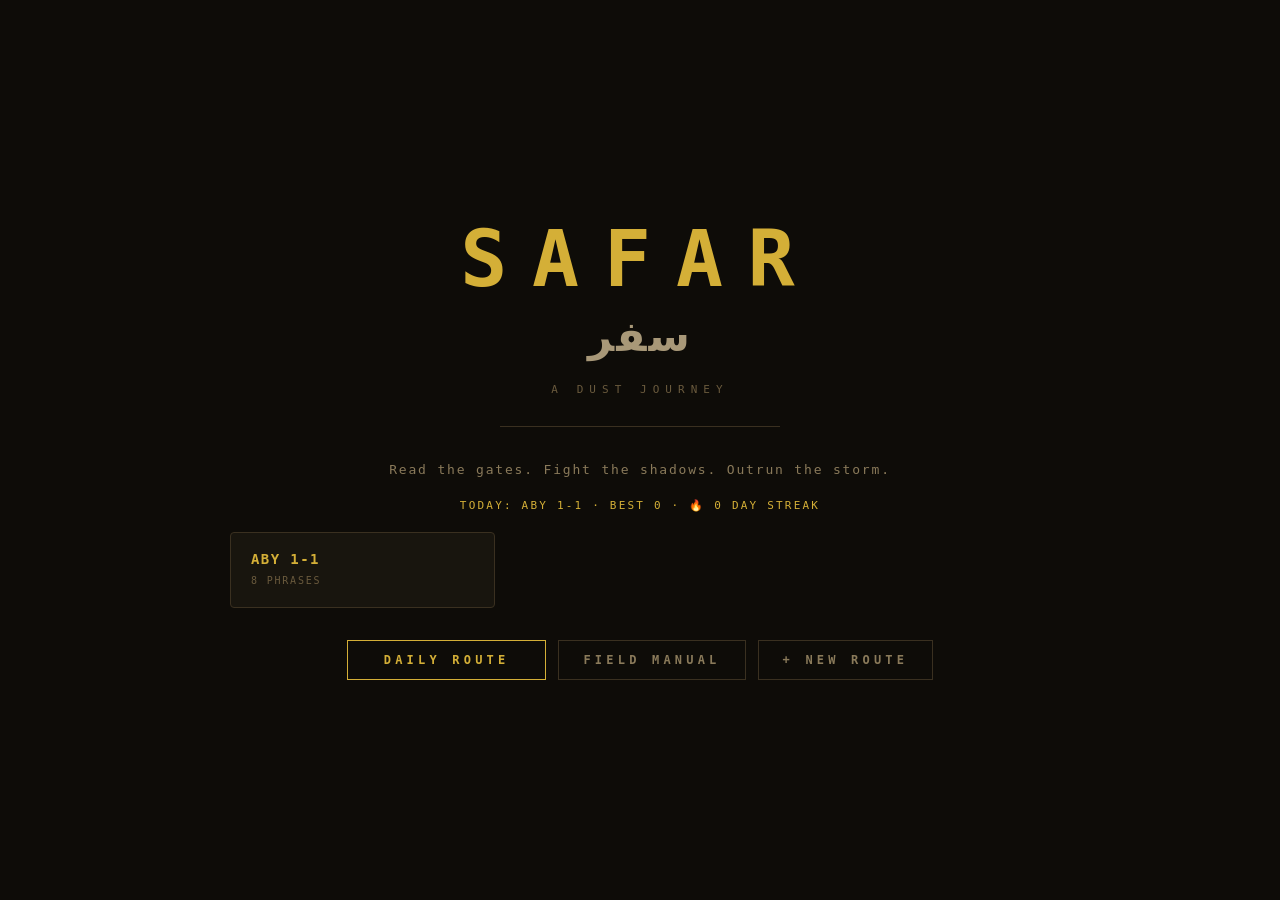
==== demo.html @ 83531daf "Initial commit" ====
<!DOCTYPE html>
<html lang="en">
<head>
<meta charset="UTF-8">
<title>SAFAR · سفر</title>
<style>
  * { margin: 0; padding: 0; box-sizing: border-box; }
  html, body {
    width: 100%; height: 100%;
    background: #0e0c08;
    color: #c9b88a;
    font-family: 'Inter', system-ui, sans-serif;
    overflow: hidden;
    user-select: none;
  }
  #wrap { position: relative; width: 100vw; height: 100vh; overflow: hidden; }
  #game { display: block; width: 100%; height: 100%; }
  .hud { position: absolute; inset: 0; pointer-events: none; z-index: 10; }

  .hud-top {
    position: absolute; top: 0; left: 0; right: 0;
    height: 88px;
    background: linear-gradient(180deg, rgba(14,12,8,0.96) 0%, rgba(14,12,8,0.88) 65%, rgba(14,12,8,0) 100%);
    padding: 14px 28px;
    display: grid;
    grid-template-columns: 1fr 2fr 1fr;
    align-items: center;
  }

  .compass { display: flex; flex-direction: column; gap: 4px; justify-self: start; }
  .compass-label { font-size: 9px; letter-spacing: 0.42em; color: #6a5a3d; text-transform: uppercase; }
  .compass-strip {
    position: relative; width: 200px; height: 20px; overflow: hidden;
    border-top: 1px solid #3a3020; border-bottom: 1px solid #3a3020; background: #0a0906;
  }
  .compass-marks {
    position: absolute; top: 0; left: 50%; height: 100%;
    display: flex; align-items: center; gap: 24px;
    font-size: 10px; letter-spacing: 0.14em; color: #6a5a3d;
    font-family: 'JetBrains Mono', monospace; white-space: nowrap; will-change: transform;
  }
  .compass-marks .m { min-width: 24px; text-align: center; }
  .compass-marks .m.card { color: #a89878; font-weight: 700; }
  .compass-cursor {
    position: absolute; top: -3px; left: 50%; width: 2px; height: calc(100% + 6px);
    background: #d4af37; transform: translateX(-50%);
  }

  .objective { justify-self: center; text-align: center; }
  .objective .label { font-size: 9px; letter-spacing: 0.5em; color: #6a5a3d; text-transform: uppercase; margin-bottom: 4px; }
  .objective .text {
    font-size: 26px; font-weight: 600; color: #e8dfc8;
    letter-spacing: 0.02em; text-shadow: 0 1px 3px rgba(0,0,0,0.7); line-height: 1.2;
  }
  .objective .text.arabic { font-size: 30px; direction: rtl; font-weight: 700; }

  .room-info { justify-self: end; text-align: right; }
  .room-info .label { font-size: 9px; letter-spacing: 0.5em; color: #6a5a3d; text-transform: uppercase; }
  .room-info .val { font-family: 'JetBrains Mono', monospace; font-size: 22px; font-weight: 700; color: #c9b88a; letter-spacing: 0.08em; }
  .room-info .room-name { font-size: 10px; letter-spacing: 0.2em; color: #6a5a3d; margin-top: 2px; text-transform: uppercase; }
  .room-info .score { font-family: 'JetBrains Mono', monospace; font-size: 12px; letter-spacing: 0.2em; color: #d4af37; margin-top: 3px; }

  .boss-bar {
    position: absolute; top: 96px; left: 50%; transform: translateX(-50%);
    width: 60%; max-width: 520px; opacity: 0; transition: opacity 0.4s; text-align: center;
  }
  .boss-bar.show { opacity: 1; }
  .boss-bar-label { font-family: 'JetBrains Mono', monospace; font-size: 10px; letter-spacing: 0.5em; color: #b85c5c; text-transform: uppercase; margin-bottom: 6px; }
  .boss-bar-track { height: 6px; background: #1a0a0a; border: 1px solid #4a1a1a; position: relative; }
  .boss-bar-fill { height: 100%; background: linear-gradient(90deg, #6a1414, #b85c5c); transition: width 0.2s; box-shadow: 0 0 12px rgba(184,92,92,0.4); }

  .hud-bottom {
    position: absolute; bottom: 22px; left: 0; right: 0; padding: 0 28px;
    display: grid; grid-template-columns: 1fr 1fr 1fr; align-items: end;
  }
  .condition { justify-self: start; display: flex; flex-direction: column; gap: 8px; }
  .condition-row { display: flex; align-items: center; gap: 10px; }
  .condition .label { font-size: 9px; letter-spacing: 0.42em; color: #6a5a3d; text-transform: uppercase; }
  .stars { display: flex; gap: 6px; }
  .star { width: 11px; height: 11px; background: #d4af37; transform: rotate(45deg); box-shadow: 0 0 0 1px rgba(0,0,0,0.5); }
  .star.lost { background: transparent; border: 1px solid #3a3020; }

  .stamina-wrap { display: flex; flex-direction: column; gap: 4px; width: 200px; }
  .stamina-label { display: flex; justify-content: space-between; font-size: 9px; letter-spacing: 0.42em; color: #6a5a3d; text-transform: uppercase; }
  .stamina-track { height: 5px; background: #1a160f; border: 1px solid #3a3020; position: relative; }
  .stamina-fill { height: 100%; background: #a89878; transition: width 0.08s linear, background 0.15s; }
  .stamina-fill.low { background: #8a3a3a; }
  .stamina-fill.boost { background: #d4af37; }

  .abilities {
    display: flex; gap: 14px; margin-top: 8px;
    font-family: 'JetBrains Mono', monospace; font-size: 9px; letter-spacing: 0.28em;
    color: #6a5a3d; text-transform: uppercase;
  }
  .ability { display: flex; align-items: center; gap: 6px; }
  .ability .pip { width: 8px; height: 8px; background: #3a3020; transform: rotate(45deg); }
  .ability.ready .pip { background: #d4af37; }
  .ability.ready .label { color: #c9b88a; }
  .ability.shield.ready .pip { background: #7ab8c9; }
  .ability.shield.ready .label { color: #7ab8c9; }

  .status {
    justify-self: end; font-family: 'JetBrains Mono', monospace; font-size: 11px;
    letter-spacing: 0.35em; text-transform: uppercase; color: #6a5a3d; text-align: right; line-height: 1.6;
  }
  .status .sub { font-size: 9px; letter-spacing: 0.28em; color: #4a3f2a; }
  .status.ok { color: #d4af37; }
  .status.warn { color: #b85c5c; }

  .screen {
    position: absolute; inset: 0; z-index: 40;
    display: none; flex-direction: column; align-items: center; justify-content: center;
    gap: 16px; padding: 40px; text-align: center; background: #0e0c08; overflow-y: auto;
  }
  .screen.overlay { background: rgba(14,12,8,0.93); }
  .screen.show { display: flex; }

  .title-main { font-family: 'JetBrains Mono', monospace; font-size: 78px; letter-spacing: 0.32em; color: #d4af37; font-weight: 900; line-height: 1; }
  .title-ar { font-size: 42px; color: #a89878; direction: rtl; font-weight: 700; margin-top: -2px; letter-spacing: 0.05em; }
  .title-sub { font-family: 'JetBrains Mono', monospace; font-size: 11px; letter-spacing: 0.55em; color: #6a5a3d; text-transform: uppercase; margin-top: 6px; }
  .divider { width: 280px; height: 1px; background: #3a3020; margin: 14px 0; }
  .info { font-family: 'JetBrains Mono', monospace; font-size: 13px; color: #8a7a5a; letter-spacing: 0.14em; line-height: 2; max-width: 660px; }
  .info b { color: #c9b88a; font-weight: 700; }
  .daily-line { font-family: 'JetBrains Mono', monospace; font-size: 11px; letter-spacing: 0.2em; color: #d4af37; text-transform: uppercase; }

  .lesson-grid { display: grid; grid-template-columns: repeat(auto-fill, minmax(240px, 1fr)); gap: 12px; max-width: 820px; width: 100%; margin-top: 4px; }
  .lesson-card {
    background: #18150e; border: 1px solid #3a3020; border-radius: 4px; padding: 18px 20px;
    text-align: left; cursor: pointer; transition: border-color 0.15s, background 0.15s;
    font-family: 'JetBrains Mono', monospace;
  }
  .lesson-card:hover { background: #201c12; border-color: #a89878; }
  .lesson-card .name { font-size: 14px; font-weight: 700; color: #d4af37; letter-spacing: 0.1em; margin-bottom: 6px; }
  .lesson-card .meta { font-size: 10px; color: #6a5a3d; letter-spacing: 0.18em; text-transform: uppercase; line-height: 1.6; }

  .btn {
    background: transparent; border: 1px solid #6a5a3d; color: #c9b88a; padding: 12px 36px;
    font-family: 'JetBrains Mono', monospace; font-size: 12px; letter-spacing: 0.35em;
    text-transform: uppercase; cursor: pointer; transition: all 0.15s; font-weight: 700;
  }
  .btn:hover { background: #201c12; border-color: #a89878; color: #e8dfc8; }
  .btn.ghost { border-color: #3a3020; color: #8a7a5a; padding: 10px 24px; }
  .btn.gold { border-color: #d4af37; color: #d4af37; }
  .btn-row { display: flex; gap: 12px; flex-wrap: wrap; justify-content: center; }

  .mode-row { display: flex; gap: 8px; }
  .mode-row button {
    background: transparent; border: 1px solid #3a3020; color: #8a7a5a; padding: 8px 22px;
    font-family: 'JetBrains Mono', monospace; font-size: 11px; letter-spacing: 0.2em;
    text-transform: uppercase; cursor: pointer; transition: all 0.15s;
  }
  .mode-row button.active { border-color: #d4af37; color: #d4af37; background: rgba(212,175,55,0.06); }

  .paste-area { max-width: 640px; width: 100%; display: flex; flex-direction: column; gap: 10px; }
  .paste-area input, .paste-area textarea {
    background: #18150e; border: 1px solid #3a3020; border-radius: 4px; padding: 12px 14px;
    color: #e8dfc8; font-family: 'JetBrains Mono', monospace; font-size: 13px; outline: none; line-height: 1.7;
    user-select: text;
  }
  .paste-area textarea { min-height: 200px; resize: vertical; }
  .paste-area input:focus, .paste-area textarea:focus { border-color: #a89878; }
  .paste-hint { font-family: 'JetBrains Mono', monospace; font-size: 10px; color: #6a5a3d; letter-spacing: 0.12em; text-align: left; }
  .paste-hint code { color: #d4af37; background: rgba(212,175,55,0.06); padding: 1px 5px; border-radius: 2px; }

  .stats-grid { display: grid; grid-template-columns: auto auto; gap: 8px 40px; font-family: 'JetBrains Mono', monospace; font-size: 14px; margin-top: 4px; }
  .stats-grid .k { color: #6a5a3d; text-align: right; letter-spacing: 0.2em; text-transform: uppercase; font-size: 10px; padding-top: 3px; }
  .stats-grid .v { color: #d4af37; font-weight: 700; text-align: left; }

  .end-title { font-family: 'JetBrains Mono', monospace; font-size: 52px; letter-spacing: 0.28em; color: #d4af37; font-weight: 900; }
  .end-title.warn { color: #8a3a3a; }

  .manual-wrap { max-width: 900px; width: 100%; display: grid; grid-template-columns: 1fr 1fr; gap: 28px; text-align: left; margin-top: 4px; }
  @media (max-width: 720px) { .manual-wrap { grid-template-columns: 1fr; } }
  .manual-col h3 {
    font-family: 'JetBrains Mono', monospace; font-size: 11px; letter-spacing: 0.4em; color: #d4af37;
    text-transform: uppercase; margin-bottom: 12px; padding-bottom: 6px; border-bottom: 1px solid #3a3020;
  }
  .manual-item {
    display: grid; grid-template-columns: 100px 1fr; gap: 14px; padding: 8px 0;
    font-family: 'JetBrains Mono', monospace; font-size: 12px; line-height: 1.7;
    color: #8a7a5a; letter-spacing: 0.08em; align-items: baseline;
  }
  .manual-item .key { color: #d4af37; font-weight: 700; letter-spacing: 0.15em; font-size: 11px; text-align: right; }
  .manual-item .desc b { color: #c9b88a; }

  .demo-wrap { background: #06060a; border: 1px solid #3a3020; border-radius: 4px; padding: 10px; display: flex; flex-direction: column; gap: 8px; }
  .demo-label { font-family: 'JetBrains Mono', monospace; font-size: 10px; letter-spacing: 0.35em; color: #6a5a3d; text-transform: uppercase; }
  #demoCanvas { width: 100%; height: 240px; display: block; background: #0a0806; border-radius: 2px; }
  .manual-sections { display: flex; flex-direction: column; gap: 20px; }
</style>
</head>
<body>
<div id="wrap">
  <canvas id="game"></canvas>

  <div class="hud">
    <div class="hud-top">
      <div class="compass">
        <div class="compass-label">Heading</div>
        <div class="compass-strip">
          <div class="compass-marks" id="compassMarks"></div>
          <div class="compass-cursor"></div>
        </div>
      </div>
      <div class="objective">
        <div class="label" id="objLabel">Objective</div>
        <div class="text" id="objText">—</div>
      </div>
      <div class="room-info">
        <div class="label">Room</div>
        <div class="val" id="roomVal">1 / 5</div>
        <div class="room-name" id="roomNameEl">—</div>
        <div class="score" id="scoreEl">SCORE 0</div>
      </div>
    </div>

    <div class="boss-bar" id="bossBar">
      <div class="boss-bar-label" id="bossLabel">Boss</div>
      <div class="boss-bar-track"><div class="boss-bar-fill" id="bossFill" style="width:100%"></div></div>
    </div>

    <div class="hud-bottom">
      <div class="condition">
        <div class="condition-row">
          <div class="label">Condition</div>
          <div class="stars" id="stars"></div>
        </div>
        <div class="stamina-wrap">
          <div class="stamina-label"><span>Stamina</span><span id="dashReady">DASH ⬤</span></div>
          <div class="stamina-track"><div class="stamina-fill" id="staminaFill"></div></div>
        </div>
        <div class="abilities">
          <div class="ability" id="staffAbility"><div class="pip"></div><div class="label">J · Staff</div></div>
          <div class="ability" id="burstAbility"><div class="pip"></div><div class="label">K · Burst</div></div>
          <div class="ability shield" id="shieldAbility"><div class="pip"></div><div class="label">Shield</div></div>
        </div>
      </div>
      <div></div>
      <div class="status" id="statusEl">
        Awaiting orders
        <div class="sub">WASD · SHIFT sprint · SPACE dash · J staff · K burst</div>
      </div>
    </div>
  </div>

  <!-- HOME -->
  <div class="screen show" id="homeScreen">
    <div class="title-main">SAFAR</div>
    <div class="title-ar">سفر</div>
    <div class="title-sub">A Dust Journey</div>
    <div class="divider"></div>
    <div class="info">Read the gates. Fight the shadows. Outrun the storm.</div>
    <div class="daily-line" id="dailyLine"></div>
    <div class="lesson-grid" id="lessonGrid"></div>
    <div class="btn-row" style="margin-top:16px;">
      <button class="btn gold" id="dailyBtn">Daily Route</button>
      <button class="btn ghost" id="openManualBtn">Field Manual</button>
      <button class="btn ghost" id="openPasteBtn">+ New Route</button>
    </div>
  </div>

  <!-- MANUAL -->
  <div class="screen" id="manualScreen">
    <div class="title-main" style="font-size:44px;">FIELD MANUAL</div>
    <div class="title-sub">Read this before you deploy</div>
    <div class="divider"></div>
    <div class="manual-wrap">
      <div class="manual-sections">
        <div class="manual-col">
          <h3>Movement</h3>
          <div class="manual-item"><span class="key">WASD / ↑←↓→</span><span class="desc">Walk in any direction.</span></div>
          <div class="manual-item"><span class="key">SHIFT</span><span class="desc">Hold to <b>sprint</b>. Drains stamina.</span></div>
          <div class="manual-item"><span class="key">SPACE</span><span class="desc">Tap to <b>dash</b>. Costs 34 stamina.</span></div>
        </div>
        <div class="manual-col">
          <h3>Combat</h3>
          <div class="manual-item"><span class="key">J / LMB</span><span class="desc"><b>Staff swing</b> — short arc in front.</span></div>
          <div class="manual-item"><span class="key">K / RMB</span><span class="desc"><b>Light burst</b> — radial wave. Costs 40 stamina.</span></div>
        </div>
        <div class="manual-col">
          <h3>The Room</h3>
          <div class="manual-item"><span class="key">GATES</span><span class="desc">Doors on the right. Step into the one matching the target.</span></div>
          <div class="manual-item"><span class="key">ORBS</span><span class="desc"><b>Drifters</b> chase. <b>Chargers</b> lunge. <b>Splitters</b> divide.</span></div>
          <div class="manual-item"><span class="key">WORD ORBS</span><span class="desc">Some orbs carry a word. Slay a <b>decoy</b> for bonus points. Slay the <b>true</b> one for a shield.</span></div>
          <div class="manual-item"><span class="key">COMBO</span><span class="desc">Chain correct gates for a multiplier. Mistakes and hits break it.</span></div>
          <div class="manual-item"><span class="key">BOONS</span><span class="desc">Pick an upgrade after every room.</span></div>
          <div class="manual-item"><span class="key">BOSS</span><span class="desc">Room 5. Armoured, throws bolts, lunges. Then press on, if you dare.</span></div>
          <div class="manual-item"><span class="key">STORM</span><span class="desc">Creeps from the left. Catch it, run over.</span></div>
        </div>
      </div>
      <div class="demo-wrap">
        <div class="demo-label">▶ Live Demo</div>
        <canvas id="demoCanvas" width="800" height="480"></canvas>
      </div>
    </div>
    <div class="btn-row" style="margin-top:16px;">
      <button class="btn" id="closeManualBtn">Got it</button>
    </div>
  </div>

  <!-- PASTE -->
  <div class="screen" id="pasteScreen">
    <div class="title-main" style="font-size:36px;">NEW ROUTE</div>
    <div class="title-sub">Paste lesson phrases</div>
    <div class="divider"></div>
    <div class="paste-area">
      <input id="lessonNameInput" placeholder="Route name (e.g. ABY 1-1)" />
      <textarea id="lessonPasteArea" placeholder="arabic | english
كَيْفَ حَالُكَ | How are you
أَنَا بِخَيْرٍ | I am fine
مَا اسْمُكَ | What is your name?"></textarea>
          <div class="paste-hint">Format: <code>arabic | english | audio (optional)</code> — one per line. Minimum 5 lines.</div>
      <div class="btn-row">
        <button class="btn ghost" id="cancelPasteBtn">Back</button>
        <button class="btn" id="savePasteBtn">Save Route</button>
      </div>
    </div>
  </div>

  <!-- BRIEFING -->
  <div class="screen" id="briefScreen">
    <div class="title-main" style="font-size:48px;" id="briefTitle">ABY 1-1</div>
    <div class="title-sub" id="briefSub">—</div>
    <div class="divider"></div>
    <div class="mode-row" id="modeRow">
      <button data-mode="en-ar" class="active">English → Arabic</button>
      <button data-mode="ar-en">Arabic → English</button>
    </div>
    <div class="mode-row" id="voiceRow">
      <button data-voice="1" class="active">Voice On</button>
      <button data-voice="0">Voice Off</button>
    </div>
    <div class="info" style="margin-top:12px;" id="briefInfo">
      5 rooms. Read fast, fight hard. The boss waits in the dark.
    </div>
    <div class="btn-row">
      <button class="btn ghost" id="backHomeBtn">Back</button>
      <button class="btn" id="startBtn">Deploy</button>
    </div>
  </div>

  <!-- UPGRADE -->
  <div class="screen overlay" id="upgradeScreen">
    <div class="title-main" style="font-size:36px;">CHOOSE A BOON</div>
    <div class="title-sub">The road rewards the swift</div>
    <div class="divider"></div>
    <div class="lesson-grid" id="upgradeGrid"></div>
  </div>

  <!-- CHOICE AFTER BOSS -->
  <div class="screen overlay" id="chooseScreen">
    <div class="title-main" style="font-size:36px;">THE THRONE HAS FALLEN</div>
    <div class="title-sub">Ascend now, or press deeper into the dust</div>
    <div class="divider"></div>
    <div class="info">Endless mode: faster storms, more shadows, a harder throne every 5 rooms. Your score keeps climbing.</div>
    <div class="btn-row">
      <button class="btn ghost" id="claimBtn">Claim Victory</button>
      <button class="btn gold" id="pressOnBtn">Press On · Endless</button>
    </div>
  </div>

  <!-- END -->
  <div class="screen" id="endScreen">
    <div class="end-title" id="endTitle">JOURNEY ENDED</div>
    <div class="title-sub" id="endSub">—</div>
    <div class="divider"></div>
    <div class="stats-grid">
      <div class="k">Score</div><div class="v" id="endScore">0</div>
      <div class="k">Best combo</div><div class="v" id="endCombo">x1</div>
      <div class="k">Correct</div><div class="v" id="endCorrect">0</div>
      <div class="k">Wrong</div><div class="v" id="endWrong">0</div>
      <div class="k">Orbs slain</div><div class="v" id="endKills">0</div>
      <div class="k">Boss</div><div class="v" id="endBoss">—</div>
      <div class="k">Time</div><div class="v" id="endTime">0:00</div>
      <div class="k">Rooms</div><div class="v" id="endRooms">0/5</div>
    </div>
    <div class="btn-row" style="margin-top:16px;">
      <button class="btn ghost" id="endBackBtn">Routes</button>
      <button class="btn" id="againBtn">Again</button>
    </div>
  </div>
</div>

<script>
// ============================================================
//  STORAGE
// ============================================================
const LIB_KEY = 'safar_routes_v3';
const STAT_KEY = 'safar_stats_v3';
const MISS_KEY = 'safar_misses_v1';
const DAILY_KEY = 'safar_daily_v1';

function loadRoutes() {
  try {
    const raw = localStorage.getItem(LIB_KEY);
    if (!raw) return defaults();
    return JSON.parse(raw);
  } catch (_) { return defaults(); }
}
function saveRoutes(r) { localStorage.setItem(LIB_KEY, JSON.stringify(r)); }
function loadStats() { try { return JSON.parse(localStorage.getItem(STAT_KEY) || '{}'); } catch (_) { return {}; } }
function saveStats(s) { localStorage.setItem(STAT_KEY, JSON.stringify(s)); }
function loadMisses() { try { return JSON.parse(localStorage.getItem(MISS_KEY) || '{}'); } catch (_) { return {}; } }
function saveMisses() { try { localStorage.setItem(MISS_KEY, JSON.stringify(G.misses)); } catch (_) {} }
function loadDaily() { try { return JSON.parse(localStorage.getItem(DAILY_KEY) || '{}'); } catch (_) { return {}; } }
function saveDaily(d) { try { localStorage.setItem(DAILY_KEY, JSON.stringify(d)); } catch (_) {} }

function defaults() {
  return {
    "ABY 1-1": [
      { ar: "السَّلَامُ عَلَيْكُمْ", en: "Peace be upon you" },
      { ar: "كَيْفَ حَالُكَ", en: "How are you?" },
      { ar: "أَنَا بِخَيْرٍ", en: "I am fine" },
      { ar: "مَا اسْمُكَ", en: "What is your name?" },
      { ar: "اِسْمِي مُحَمَّد", en: "My name is Muhammad" },
      { ar: "مِنْ أَيْنَ أَنْتَ", en: "Where are you from?" },
      { ar: "أَنَا مِنْ مِصْر", en: "I am from Egypt" },
      { ar: "هَذَا كِتَاب", en: "This is a book" },
    ]
  };
}

// local-date day number (for daily route + streaks)
function dayNum() {
  const d = new Date();
  return Math.floor((d.getTime() - d.getTimezoneOffset() * 60000) / 86400000);
}
function mulberry32(a) {
  return function () {
    a |= 0; a = a + 0x6D2B79F5 | 0;
    let t = Math.imul(a ^ a >>> 15, 1 | a);
    t = t + Math.imul(t ^ t >>> 7, 61 | t) ^ t;
    return ((t ^ t >>> 14) >>> 0) / 4294967296;
  };
}
function shuffle(arr, rng) {
  const a = arr.slice();
  for (let i = a.length - 1; i > 0; i--) {
    const j = Math.floor(rng() * (i + 1));
    [a[i], a[j]] = [a[j], a[i]];
  }
  return a;
}

// ============================================================
//  SETUP
// ============================================================
const canvas = document.getElementById('game');
const ctx = canvas.getContext('2d');
let DPR = Math.min(window.devicePixelRatio || 1, 2);
function resize() {
  const w = window.innerWidth, h = window.innerHeight;
  canvas.width = w * DPR; canvas.height = h * DPR;
  canvas.style.width = w + 'px'; canvas.style.height = h + 'px';
  ctx.setTransform(DPR, 0, 0, DPR, 0, 0);
}
window.addEventListener('resize', resize); resize();

const $ = id => document.getElementById(id);
const compassMarks = $('compassMarks');
const objLabel = $('objLabel');
const objText = $('objText');
const roomVal = $('roomVal');
const roomNameEl = $('roomNameEl');
const scoreEl = $('scoreEl');
const starsEl = $('stars');
const statusEl = $('statusEl');
const staminaFill = $('staminaFill');
const dashReady = $('dashReady');
const bossBar = $('bossBar');
const bossFill = $('bossFill');
const bossLabel = $('bossLabel');
const staffAbility = $('staffAbility');
const burstAbility = $('burstAbility');
const shieldAbility = $('shieldAbility');

const homeScreen = $('homeScreen');
const manualScreen = $('manualScreen');
const pasteScreen = $('pasteScreen');
const briefScreen = $('briefScreen');
const endScreen = $('endScreen');
const upgradeScreen = $('upgradeScreen');
const chooseScreen = $('chooseScreen');
const lessonGrid = $('lessonGrid');
const briefTitle = $('briefTitle');
const briefSub = $('briefSub');
const modeRow = $('modeRow');
const voiceRow = $('voiceRow');

// ============================================================
//  PALETTE
// ============================================================
const COL = {
  void: '#0e0c08', floor: '#18150e', floorDark: '#12100a',
  sand: '#1f1a10', rock: '#2a2418', rockHi: '#3d3524',
  border: '#3a3020', borderBr: '#6a5a3d',
  khaki: '#8a7a5a', khakiBr: '#c9b88a',
  text: '#e8dfc8', gold: '#d4af37',
  danger: '#8a3a3a', shield: '#7ab8c9',
  orb: '#1a0810', orbRing: '#5a2a3a', orbEye: '#d46a4a',
  charger: '#2a1a08', chargerRing: '#7a4a1a', chargerEye: '#f5a04a',
  splitter: '#1a0820', splitterRing: '#5a2a6a', splitterEye: '#b86ae0',
  boss: '#3a0808', bossRing: '#8a2020', bossEye: '#f5a04a',
  projectile: '#6a1414',
  storm: '#1a1408', stormEdge: '#8a6a3d',
};

// ============================================================
//  AUDIO
// ============================================================
let ac = null;
let masterGain = null;
function initAudio() {
  if (ac) return;
  try {
    ac = new (window.AudioContext || window.webkitAudioContext)();
    masterGain = ac.createGain();
    masterGain.gain.value = 0.5;
    masterGain.connect(ac.destination);
  } catch (_) {}
}
function tone({ freq = 440, dur = 0.1, vol = 0.06, type = 'sine', slideTo = null, delay = 0 }) {
  if (!ac || !masterGain) return;
  const t0 = ac.currentTime + delay;
  const osc = ac.createOscillator();
  const g = ac.createGain();
  osc.type = type;
  osc.frequency.setValueAtTime(freq, t0);
  if (slideTo) osc.frequency.exponentialRampToValueAtTime(Math.max(20, slideTo), t0 + dur);
  g.gain.setValueAtTime(0.0001, t0);
  g.gain.exponentialRampToValueAtTime(vol, t0 + 0.008);
  g.gain.exponentialRampToValueAtTime(0.0001, t0 + dur);
  osc.connect(g).connect(masterGain);
  osc.start(t0);
  osc.stop(t0 + dur + 0.05);
}
function noise({ dur = 0.1, vol = 0.04, lowpass = 2000 }) {
  if (!ac || !masterGain) return;
  const t0 = ac.currentTime;
  const bufSize = ac.sampleRate * dur;
  const buf = ac.createBuffer(1, bufSize, ac.sampleRate);
  const d = buf.getChannelData(0);
  for (let i = 0; i < bufSize; i++) d[i] = (Math.random() * 2 - 1) * Math.pow(1 - i / bufSize, 2);
  const src = ac.createBufferSource();
  src.buffer = buf;
  const filter = ac.createBiquadFilter();
  filter.type = 'lowpass'; filter.frequency.value = lowpass;
  const g = ac.createGain(); g.gain.value = vol;
  src.connect(filter).connect(g).connect(masterGain);
  src.start(t0);
}

const S = {
  footstep: () => noise({ dur: 0.06, vol: 0.02, lowpass: 400 }),
  staff: () => { tone({ freq: 900, slideTo: 200, dur: 0.14, vol: 0.055, type: 'sawtooth' }); noise({ dur: 0.08, vol: 0.025 }); },
  burst: () => {
    tone({ freq: 220, slideTo: 1400, dur: 0.35, vol: 0.07 });
    tone({ freq: 440, slideTo: 1760, dur: 0.3, vol: 0.045, type: 'triangle', delay: 0.02 });
  },
  hit: () => tone({ freq: 220, slideTo: 120, dur: 0.1, vol: 0.08, type: 'square' }),
  orbDeath: () => { tone({ freq: 400, slideTo: 80, dur: 0.22, vol: 0.07, type: 'square' }); noise({ dur: 0.15, vol: 0.035 }); },
  orbSpawn: () => { tone({ freq: 120, slideTo: 320, dur: 0.22, vol: 0.055, type: 'triangle' }); noise({ dur: 0.14, vol: 0.02, lowpass: 900 }); },
  bossHit: () => { tone({ freq: 100, slideTo: 40, dur: 0.25, vol: 0.1, type: 'sawtooth' }); noise({ dur: 0.2, vol: 0.05 }); },
  bossLunge: () => tone({ freq: 180, slideTo: 60, dur: 0.3, vol: 0.09, type: 'sawtooth' }),
  bossDeath: () => {
    for (let i = 0; i < 6; i++) tone({ freq: 200 - i * 25, dur: 0.4, vol: 0.09, type: 'sawtooth', delay: i * 0.12 });
    noise({ dur: 1.2, vol: 0.06, lowpass: 400 });
  },
  correct: (combo = 0) => {
    const m = 1 + Math.min(combo, 10) * 0.06;
    tone({ freq: 523 * m, dur: 0.12, vol: 0.06 });
    tone({ freq: 784 * m, dur: 0.18, vol: 0.05, delay: 0.08 });
  },
  wrong: () => tone({ freq: 140, slideTo: 60, dur: 0.28, vol: 0.09, type: 'sawtooth' }),
  lantern: () => { tone({ freq: 880, dur: 0.1, vol: 0.05 }); tone({ freq: 1320, dur: 0.18, vol: 0.04, delay: 0.08 }); },
  hound: () => tone({ freq: 90, slideTo: 60, dur: 0.18, vol: 0.06, type: 'sawtooth' }),
  roomEnter: () => { tone({ freq: 220, dur: 0.35, vol: 0.07, type: 'triangle' }); noise({ dur: 0.4, vol: 0.025, lowpass: 500 }); },
  death: () => { for (let i = 0; i < 7; i++) tone({ freq: 400 - i * 50, dur: 0.18, vol: 0.07, type: 'sawtooth', delay: i * 0.08 }); },
  victory: () => [523, 659, 784, 1047].forEach((f, i) => tone({ freq: f, dur: 0.22, vol: 0.07, delay: i * 0.1 })),
  projectile: () => tone({ freq: 1200, slideTo: 300, dur: 0.14, vol: 0.045, type: 'sawtooth' }),
  starLoss: () => { tone({ freq: 200, slideTo: 90, dur: 0.3, vol: 0.09, type: 'sawtooth' }); noise({ dur: 0.2, vol: 0.04 }); },
  heartbeat: (v = 0.1) => {
    tone({ freq: 62, slideTo: 38, dur: 0.12, vol: v, type: 'sine' });
    tone({ freq: 58, slideTo: 36, dur: 0.14, vol: v * 0.8, type: 'sine', delay: 0.15 });
  },
  boon: () => [440, 660, 880].forEach((f, i) => tone({ freq: f, dur: 0.16, vol: 0.05, type: 'triangle', delay: i * 0.07 })),
  shieldUp: () => { tone({ freq: 660, slideTo: 1320, dur: 0.25, vol: 0.06, type: 'triangle' }); },
  shieldBreak: () => { tone({ freq: 900, slideTo: 200, dur: 0.22, vol: 0.07, type: 'square' }); noise({ dur: 0.18, vol: 0.04 }); },
};

const AUDIO_DIR = 'audio/';
let curAudio = null;

function fallbackTTS(text) {
  if (!('speechSynthesis' in window)) return;
  try {
    const u = new SpeechSynthesisUtterance(text);
    u.lang = 'ar-SA'; u.rate = 0.85;
    speechSynthesis.speak(u);
  } catch (_) {}
}

function speakAr(item) {
  if (!G.voice || !item) return;
  if (curAudio) { curAudio.pause(); curAudio = null; }
  if ('speechSynthesis' in window) speechSynthesis.cancel();
  if (item.au) {
    const src = /^(https?:|data:|blob:)/.test(item.au) ? item.au : AUDIO_DIR + encodeURI(item.au);
    const a = new Audio(src);
    curAudio = a;
    a.onerror = () => fallbackTTS(item.ar);
    a.play().catch(() => fallbackTTS(item.ar));
  } else {
    fallbackTTS(item.ar);
  }
}

// ============================================================
//  STATE
// ============================================================
const G = {
  running: false, paused: false, pausedMs: 0, pauseStart: 0,
  routes: loadRoutes(),
  stats: loadStats(),
  misses: loadMisses(),
  currentName: '',
  currentLesson: [],
  mode: 'en-ar',
  voice: true,
  daily: false,
  endless: false,
  rng: Math.random,
  roomIdx: 0, rooms: [], roomsCleared: 0, stars: 3,
  player: null, gates: [], obstacles: [], pickups: [],
  orbs: [], projectiles: [], dust: [], footprints: [],
  particles: [], rings: [], floatingText: [], boss: null,
  stormX: 0, stormSpeed: 0,
  targetGate: null, targetShownAt: 0,
  bounds: { l: 0, t: 0, r: 0, b: 0 },
  correct: 0, wrong: 0, kills: 0, bossDefeated: false, startTime: 0,
  score: 0, combo: 0, bestCombo: 0,
  shield: false,
  up: { speed: 1, regen: 1, range: 1, burstCd: 1, storm: 1 },
  tension: 0, heartTimer: 0,
  stamina: 100, maxStamina: 100,
  dashCooldownUntil: 0, dashUntil: 0, dashing: false,
  stunUntil: 0, invulnUntil: 0,
  staffCooldownUntil: 0, burstCooldownUntil: 0,
  flashUntil: 0, flashColor: COL.text, flashAlpha: 0,
  statusText: 'Awaiting orders',
  statusSub: 'WASD · SHIFT sprint · SPACE dash · J staff · K burst',
  statusClass: '', statusUntil: 0,
  keys: {}, lastTime: 0,
  shakeUntil: 0, shakeMag: 0, hitstopUntil: 0,
  footstepTimer: 0,
};

// ============================================================
//  HELPERS
// ============================================================
const rand = (a, b) => a + Math.random() * (b - a);
const clamp = (v, a, b) => Math.max(a, Math.min(b, v));
const dist = (ax, ay, bx, by) => Math.hypot(ax - bx, ay - by);
const nowMs = () => performance.now();
const comboMult = () => 1 + Math.min(4, Math.floor(G.combo / 3));

function setStatus(text, sub, cls = '', ms = 0) {
  G.statusText = text;
  G.statusSub = sub || G.statusSub;
  G.statusClass = cls;
  G.statusUntil = ms ? nowMs() + ms : 0;
}
function flash(color, alpha = 0.15, ms = 150) { G.flashUntil = nowMs() + ms; G.flashColor = color; G.flashAlpha = alpha; }
function shake(mag, ms = 250) { G.shakeUntil = nowMs() + ms; G.shakeMag = mag; }
function hitstop(ms = 60) { G.hitstopUntil = nowMs() + ms; }
function spawnParticles(x, y, color, count, power = 1) {
  for (let i = 0; i < count; i++) {
    const a = Math.random() * Math.PI * 2;
    const s = rand(80, 340) * power;
    G.particles.push({ x, y, vx: Math.cos(a) * s, vy: Math.sin(a) * s - 40, life: rand(0.4, 0.9), max: 0.7, color, size: rand(2, 4.5) });
  }
}
function spawnRing(x, y, color, maxR = 140, dur = 0.45) { G.rings.push({ x, y, r: 8, maxR, life: dur, max: dur, color }); }
function spawnFloatText(x, y, text, color, life = 1.0, size = 26) {
  G.floatingText.push({ x, y, text, color, life, max: life, vy: -70, size });
}
function pauseOn() { if (!G.paused) { G.paused = true; G.pauseStart = nowMs(); } }
function pauseOff() { if (G.paused) { G.paused = false; G.pausedMs += nowMs() - G.pauseStart; } }

// ============================================================
//  ROOM CONFIG
// ============================================================
const ROOM_NAMES = ['The Dust Road', 'The Old Well', 'Broken Ruins', 'The Long Passage', 'The Shadow Throne'];
const ROOM_GATE_COUNT = [3, 4, 4, 5, 4];
const ROOM_STORM_SPEED = [14, 17, 20, 23, 0];
const ROOM_OBSTACLE_COUNT = [4, 6, 7, 5, 3];
const ROOM_ORB_CONFIG = [
  [{ type: 'drifter', count: 2 }],
  [{ type: 'drifter', count: 2 }, { type: 'charger', count: 1 }],
  [{ type: 'drifter', count: 2 }, { type: 'charger', count: 2 }, { type: 'splitter', count: 1 }],
  [{ type: 'drifter', count: 3 }, { type: 'charger', count: 2 }, { type: 'splitter', count: 1 }],
  [{ type: 'drifter', count: 2 }],
];
const ORB_RESPAWN_MS = 2000;

// Builds any room (0-4 are the campaign, 5+ are endless)
function makeRoom(i) {
  const lesson = G.currentLesson;
  const rng = G.rng;

  // missed phrases get extra copies so they show up more often (not in daily — it must be fair)
  const weighted = [];
  for (const it of lesson) {
    const copies = G.daily ? 1 : 1 + Math.min(3, G.misses[it.ar] || 0);
    for (let c = 0; c < copies; c++) weighted.push(it);
  }
  const shuffled = shuffle(weighted, rng);

  let count, storm, obs, orbCfg, isBoss, bossHp = 6, name;
  if (i < 5) {
    count = ROOM_GATE_COUNT[i]; storm = ROOM_STORM_SPEED[i];
    obs = ROOM_OBSTACLE_COUNT[i]; orbCfg = ROOM_ORB_CONFIG[i];
    isBoss = i === 4; name = ROOM_NAMES[i];
  } else {
    const k = i - 4;
    isBoss = (i + 1) % 5 === 0;
    if (isBoss) {
      count = 4; storm = 0; obs = 3;
      orbCfg = [{ type: 'drifter', count: Math.min(4, 2 + Math.floor(k / 5)) }];
      bossHp = 6 + Math.floor((i - 4) / 5) * 3;
      name = 'Shadow Throne ×' + Math.floor((i + 1) / 5);
    } else {
      count = 3 + (i % 3);
      storm = Math.min(42, 23 + k * 2.2);
      obs = 4 + (i % 4);
      orbCfg = [
        { type: 'drifter', count: Math.min(5, 2 + Math.floor(k / 2)) },
        { type: 'charger', count: Math.min(4, 1 + Math.floor(k / 2)) },
        { type: 'splitter', count: Math.min(3, Math.floor((k + 1) / 2)) },
      ].filter(c => c.count > 0);
      name = 'Endless ' + (i + 1);
    }
  }

  const gates = [];
  const usedAr = new Set();
  let cursor = 0;
  while (gates.length < count) {
    const item = shuffled[cursor % shuffled.length];
    cursor++;
    if (usedAr.has(item.ar)) {
      if (cursor > shuffled.length * 4) break;
      continue;
    }
    usedAr.add(item.ar);
    gates.push(item);
  }
  return { gates, stormSpeed: storm, obstacleCount: obs, orbConfig: orbCfg, isBoss, bossHp, name };
}

function buildRun() {
  G.rng = G.daily ? mulberry32(dayNum() * 7919 + 13) : Math.random;
  const rooms = [];
  for (let i = 0; i < 5; i++) rooms.push(makeRoom(i));
  return rooms;
}

// ============================================================
//  ROOM SPAWN
// ============================================================
function enterRoom(idx) {
  while (G.rooms.length <= idx) G.rooms.push(makeRoom(G.rooms.length));
  const w = window.innerWidth, h = window.innerHeight;
  G.bounds = { l: 60, t: 118, r: w - 60, b: h - 78 };
  const room = G.rooms[idx];
  const { l, t, r, b } = G.bounds;

  G.player = { x: l + 90, y: (t + b) / 2, vx: 0, vy: 0, angle: 0, radius: 14, walkPhase: 0 };
  G.stamina = G.maxStamina;
  G.dashing = false; G.dashUntil = 0; G.dashCooldownUntil = 0;
  G.stunUntil = 0; G.invulnUntil = 0;
  G.staffCooldownUntil = 0; G.burstCooldownUntil = 0;
  G.tension = 0; G.heartTimer = 0;

  const gateX = r - 55;
  const count = room.gates.length;
  const margin = 46;
  const usable = (b - t) - margin * 2;
  const spacing = count > 1 ? usable / (count - 1) : 0;
  const startY = t + margin;

  G.gates = room.gates.map((item, i) => ({
    x: gateX, y: startY + i * spacing, w: 60, h: 100,
    item, done: false, isTarget: false, wobble: 0, correctFlashUntil: 0,
  }));

  G.obstacles = [];
  let tries = 0;
  while (G.obstacles.length < room.obstacleCount && tries < 200) {
    tries++;
    const ox = rand(l + 140, r - 180);
    const oy = rand(t + 40, b - 40);
    const oradius = rand(22, 42);
    if (dist(ox, oy, G.player.x, G.player.y) < oradius + 90) continue;
    let blocked = false;
    for (const g of G.gates) if (dist(ox, oy, g.x, g.y) < oradius + 90) { blocked = true; break; }
    if (blocked) continue;
    for (const o of G.obstacles) if (dist(ox, oy, o.x, o.y) < oradius + o.r + 20) { blocked = true; break; }
    if (blocked) continue;
    G.obstacles.push({ x: ox, y: oy, r: oradius, variant: Math.floor(Math.random() * 3) });
  }

  G.pickups = [];
  const pickupCount = 1 + Math.floor(Math.random() * 2);
  tries = 0;
  while (G.pickups.length < pickupCount && tries < 100) {
    tries++;
    const px = rand(l + 180, r - 240);
    const py = rand(t + 40, b - 40);
    if (dist(px, py, G.player.x, G.player.y) < 120) continue;
    let blocked = false;
    for (const o of G.obstacles) if (dist(px, py, o.x, o.y) < o.r + 30) { blocked = true; break; }
    for (const g of G.gates) if (dist(px, py, g.x, g.y) < 80) { blocked = true; break; }
    if (blocked) continue;
    G.pickups.push({ x: px, y: py, r: 12, collected: false, bob: Math.random() * Math.PI * 2 });
  }

  G.orbs = [];
  G.boss = null;
  for (const config of room.orbConfig) {
    for (let i = 0; i < config.count; i++) spawnOrb(config.type, idx);
  }
  // some drifters carry a word (decoy = bonus, true = shield)
  let carried = 0;
  const maxCarry = idx === 0 ? 1 : 2;
  for (const o of G.orbs) {
    if (o.type === 'drifter' && carried < maxCarry) { o.carry = true; carried++; }
  }
  if (room.isBoss) spawnBoss(room.bossHp);

  G.stormX = l - 260;
  G.stormSpeed = room.stormSpeed;
  G.projectiles = [];

  G.dust = [];
  for (let i = 0; i < 70; i++) {
    G.dust.push({ x: rand(l, r), y: rand(t, b), vx: rand(-10, 30), vy: rand(-8, 8), size: rand(0.8, 2.2), alpha: rand(0.15, 0.5) });
  }
  G.footprints = []; G.particles = []; G.rings = []; G.floatingText = [];

  pickTarget();
  roomVal.textContent = `${idx + 1} / ${G.endless ? '∞' : G.rooms.length}`;
  roomNameEl.textContent = room.name;
  updateStars();
  bossBar.classList.toggle('show', room.isBoss);
  if (room.isBoss) {
    bossLabel.textContent = room.name.toUpperCase();
    bossFill.style.width = '100%';
  }
  S.roomEnter();
  setStatus(room.name, 'Read the target. Fight if you must.', '', 2500);
}

let orbIdSeq = 0;

function randomOrbPos(radius, minPlayerDist = 240) {
  const { l, t, r, b } = G.bounds;
  const p = G.player;
  let x = l + (r - l) * 0.5;
  let y = (t + b) / 2;
  for (let i = 0; i < 60; i++) {
    x = rand(l + (r - l) * 0.5, r - 100);
    y = rand(t + 60, b - 60);
    if (p && dist(x, y, p.x, p.y) < minPlayerDist) continue;
    let blocked = false;
    for (const o of G.obstacles) {
      if (dist(x, y, o.x, o.y) < o.r + radius + 14) { blocked = true; break; }
    }
    if (blocked) continue;
    return { x, y };
  }
  return { x, y };
}

function spawnOrb(type, idx) {
  const k = Math.min(idx, 12);
  const stats = {
    drifter:  { r: 17, hp: 1, speed: 78 + k * 6, color: COL.orb,      ring: COL.orbRing,      eye: COL.orbEye,      eyes: 1 },
    charger:  { r: 14, hp: 1, speed: 90,          color: COL.charger,  ring: COL.chargerRing,  eye: COL.chargerEye,  eyes: 2 },
    splitter: { r: 22, hp: 2, speed: 58 + k * 4,  color: COL.splitter, ring: COL.splitterRing, eye: COL.splitterEye, eyes: 3 },
  }[type];

  const { x, y } = randomOrbPos(stats.r, 240);

  G.orbs.push({
    id: ++orbIdSeq,
    type, x, y, vx: 0, vy: 0,
    r: stats.r, hp: stats.hp, maxHp: stats.hp, speed: stats.speed,
    color: stats.color, ring: stats.ring, eye: stats.eye, eyes: stats.eyes,
    dead: false, stunUntil: 0, hitFlashUntil: 0,
    bob: Math.random() * Math.PI * 2,
    chargeState: 'idle', chargeAt: 0, chargeVx: 0, chargeVy: 0,
    splitDone: false, spawnFlash: 1,
    respawnAt: 0, noRespawn: false, parent: 0,
    carry: false, wordItem: null, wordTrue: false,
  });
}

function spawnBoss(hp = 6) {
  const { l, t, r, b } = G.bounds;
  const x = l + (r - l) * 0.7;
  const y = (t + b) / 2;
  G.boss = {
    x, y, vx: 0, vy: 0, r: 44, hp, maxHp: hp, speed: 48,
    stunUntil: 0, hitFlashUntil: 0,
    nextAction: nowMs() + 3000, spawnFlash: 1, bob: 0, dead: false,
  };
}

// word orbs: decide what word an orb is carrying right now
function assignOrbWord(o) {
  const tg = G.targetGate;
  if (!o.carry || !tg) { o.wordItem = null; o.wordTrue = false; return; }
  const others = G.currentLesson.filter(x => x.ar !== tg.item.ar);
  if (Math.random() < 0.4 || !others.length) { o.wordItem = tg.item; o.wordTrue = true; }
  else { o.wordItem = others[Math.floor(Math.random() * others.length)]; o.wordTrue = false; }
}
function assignOrbWords() { for (const o of G.orbs) assignOrbWord(o); }

function pickTarget() {
  const available = G.gates.filter(g => !g.done);
  if (!available.length) { G.targetGate = null; assignOrbWords(); return; }
  const g = available[Math.floor(Math.random() * available.length)];
  for (const x of G.gates) x.isTarget = false;
  g.isTarget = true;
  G.targetGate = g;
  G.targetShownAt = nowMs();
  objLabel.textContent = 'Find';
  if (G.mode === 'en-ar') {
    objText.textContent = g.item.en;
    objText.classList.remove('arabic');
  } else {
    objText.textContent = g.item.ar;
    objText.classList.add('arabic');
  }
  assignOrbWords();
}

function updateStars() {
  let html = '';
  for (let i = 0; i < 3; i++) html += `<div class="star ${i < G.stars ? '' : 'lost'}"></div>`;
  starsEl.innerHTML = html;
}

// ============================================================
//  BOONS
// ============================================================
const UPGRADES = [
  { n: 'Swift Sandals',  d: '+15% move speed',               f: () => { G.up.speed *= 1.15; } },
  { n: 'Deep Lungs',     d: '+25 max stamina, faster regen', f: () => { G.maxStamina += 25; G.up.regen *= 1.25; } },
  { n: 'Long Staff',     d: '+30% staff reach',              f: () => { G.up.range *= 1.3; } },
  { n: 'Quick Light',    d: 'Burst cooldown -35%',           f: () => { G.up.burstCd *= 0.65; } },
  { n: 'Storm Ward',     d: 'Storm moves 25% slower',        f: () => { G.up.storm *= 0.75; } },
  { n: 'Lantern Heart',  d: 'Restore 1 condition',           f: () => { G.stars = Math.min(3, G.stars + 1); updateStars(); }, ok: () => G.stars < 3 },
  { n: 'Veil of Dust',   d: 'Gain a shield for the next hit', f: () => { G.shield = true; S.shieldUp(); } },
];

function offerUpgrade(done) {
  pauseOn();
  const grid = $('upgradeGrid'); grid.innerHTML = '';
  const pool = UPGRADES.filter(u => !u.ok || u.ok());
  shuffle(pool, Math.random).slice(0, 3).forEach(u => {
    const c = document.createElement('div');
    c.className = 'lesson-card';
    c.innerHTML = `<div class="name">${u.n}</div><div class="meta">${u.d}</div>`;
    c.onclick = () => {
      u.f();
      S.boon();
      upgradeScreen.classList.remove('show');
      pauseOff();
      done();
    };
    grid.appendChild(c);
  });
  upgradeScreen.classList.add('show');
}

function offerChoice() {
  pauseOn();
  chooseScreen.classList.add('show');
}

// ============================================================
//  PLAYER
// ============================================================
const PLAYER_WALK = 200, PLAYER_SPRINT = 320, PLAYER_ACCEL = 2000, PLAYER_FRICTION = 15;
const DASH_SPEED = 720, DASH_DURATION = 150, DASH_COOLDOWN = 1200, DASH_COST = 34;
const SPRINT_DRAIN = 42, STAMINA_REGEN = 22;
const STAFF_COOLDOWN = 400, STAFF_ACTIVE = 200, STAFF_RANGE = 72, STAFF_ARC = Math.PI * 0.72;
const BURST_COOLDOWN = 3000, BURST_COST = 40, BURST_RADIUS = 170;

// Returns true if the shield soaked a hit
function absorbHit() {
  if (!G.shield) return false;
  G.shield = false;
  const p = G.player;
  S.shieldBreak();
  if (p) { spawnRing(p.x, p.y, COL.shield, 70, 0.4); spawnParticles(p.x, p.y, COL.shield, 18, 1); }
  flash(COL.shield, 0.2, 200);
  setStatus('Shield broke', '', 'ok', 900);
  return true;
}

function updatePlayer(dt) {
  const p = G.player;
  if (!p) return;
  const now = nowMs();
  const stunned = now < G.stunUntil;
  const dashing = G.dashing && now < G.dashUntil;
  const K = G.keys;

  let ax = 0, ay = 0;
  if (!stunned && !dashing) {
    if (K.up)    ay -= 1;
    if (K.down)  ay += 1;
    if (K.left)  ax -= 1;
    if (K.right) ax += 1;
  }
  const len = Math.hypot(ax, ay);
  const sprinting = K.sprint && G.stamina > 5 && len > 0 && !dashing && !stunned;

  if (len > 0) {
    ax /= len; ay /= len;
    p.angle = Math.atan2(ay, ax);
    p.vx += ax * PLAYER_ACCEL * dt;
    p.vy += ay * PLAYER_ACCEL * dt;
  }
  p.vx -= p.vx * PLAYER_FRICTION * dt;
  p.vy -= p.vy * PLAYER_FRICTION * dt;

  const baseSpeed = dashing ? DASH_SPEED : (sprinting ? PLAYER_SPRINT : PLAYER_WALK);
  const maxSpeed = baseSpeed * (dashing ? 1 : G.up.speed);
  const sp = Math.hypot(p.vx, p.vy);
  if (sp > maxSpeed) {
    p.vx = p.vx / sp * maxSpeed;
    p.vy = p.vy / sp * maxSpeed;
  }

  if (dashing) {}
  else if (sprinting) G.stamina = Math.max(0, G.stamina - SPRINT_DRAIN * dt);
  else G.stamina = Math.min(G.maxStamina, G.stamina + STAMINA_REGEN * G.up.regen * dt);

  const prevX = p.x, prevY = p.y;
  p.x += p.vx * dt;
  p.y += p.vy * dt;

  const { l, t, r, b } = G.bounds;
  p.x = clamp(p.x, l + p.radius, r - p.radius);
  p.y = clamp(p.y, t + p.radius, b - p.radius);

  for (const o of G.obstacles) {
    const d = dist(p.x, p.y, o.x, o.y);
    const min = p.radius + o.r;
    if (d < min && d > 0.001) {
      const overlap = min - d;
      const nx = (p.x - o.x) / d, ny = (p.y - o.y) / d;
      p.x += nx * overlap; p.y += ny * overlap;
      const vn = p.vx * nx + p.vy * ny;
      if (vn < 0) { p.vx -= vn * nx; p.vy -= vn * ny; }
    }
  }

  if (sp > 25) p.walkPhase += dt * sp * 0.045;
  else p.walkPhase *= 0.88;

  const moved = dist(p.x, p.y, prevX, prevY);
  if (moved > 1.2) {
    G.footstepTimer -= dt;
    if (G.footstepTimer <= 0 && sp > 60) {
      S.footstep();
      G.footstepTimer = sp > 250 ? 0.22 : 0.32;
    }
    const lastPrint = G.footprints[G.footprints.length - 1];
    if (!lastPrint || dist(p.x, p.y, lastPrint.x, lastPrint.y) > 26) {
      G.footprints.push({ x: p.x, y: p.y, angle: p.angle, life: 4.0, max: 4.0 });
      if (G.footprints.length > 80) G.footprints.shift();
    }
  }

  if (p.x < G.stormX + p.radius) { playerCaught(); return; }

  for (const pk of G.pickups) {
    if (pk.collected) continue;
    if (dist(p.x, p.y, pk.x, pk.y) < p.radius + pk.r) {
      pk.collected = true;
      G.stamina = Math.min(G.maxStamina, G.stamina + 40);
      G.stormX = Math.max(G.bounds.l - 260, G.stormX - 90);
      S.lantern();
      flash(COL.gold, 0.20, 180);
      shake(6, 150);
      setStatus('Lantern found', 'Storm pushed back', 'ok', 1400);
    }
  }

  for (const g of G.gates) {
    if (g.done) continue;
    const d = dist(p.x, p.y, g.x, g.y);
    if (d < g.w * 0.48) {
      if (g.isTarget) gateCorrect(g);
      else gateWrong(g);
      break;
    }
  }
}

function tryDash() {
  const now = nowMs();
  if (now < G.dashCooldownUntil) return;
  if (G.stamina < DASH_COST) return;
  if (now < G.stunUntil) return;
  const p = G.player;
  if (!p) return;
  G.dashing = true;
  G.dashUntil = now + DASH_DURATION;
  G.dashCooldownUntil = now + DASH_COOLDOWN;
  G.stamina = Math.max(0, G.stamina - DASH_COST);
  const sp = Math.hypot(p.vx, p.vy);
  let dx, dy;
  if (sp > 30) { dx = p.vx / sp; dy = p.vy / sp; }
  else { dx = Math.cos(p.angle); dy = Math.sin(p.angle); }
  p.vx = dx * DASH_SPEED; p.vy = dy * DASH_SPEED;
  for (let i = 0; i < 6; i++) {
    G.footprints.push({ x: p.x + rand(-3, 3), y: p.y + rand(-3, 3), angle: p.angle, life: 1.2, max: 1.2 });
  }
  flash(COL.khakiBr, 0.08, 100);
}

function tryStaff() {
  const now = nowMs();
  if (now < G.staffCooldownUntil) return;
  if (now < G.stunUntil) return;
  const p = G.player;
  if (!p) return;
  G.staffCooldownUntil = now + STAFF_COOLDOWN;
  p.staffUntil = now + STAFF_ACTIVE;
  S.staff();

  const reach = STAFF_RANGE * G.up.range + p.radius;
  const arc = STAFF_ARC;

  const inArc = (ex, ey, er) => {
    const d = dist(p.x, p.y, ex, ey);
    if (d > reach + er) return false;
    let diff = Math.atan2(ey - p.y, ex - p.x) - p.angle;
    while (diff > Math.PI) diff -= Math.PI * 2;
    while (diff < -Math.PI) diff += Math.PI * 2;
    return Math.abs(diff) < arc / 2;
  };

  for (const o of G.orbs) if (!o.dead && inArc(o.x, o.y, o.r)) damageOrb(o, 1, 320);
  if (G.boss && !G.boss.dead && inArc(G.boss.x, G.boss.y, G.boss.r)) damageBoss(1);
}

function tryBurst() {
  const now = nowMs();
  if (now < G.burstCooldownUntil) return;
  if (G.stamina < BURST_COST) { S.wrong(); return; }
  if (now < G.stunUntil) return;
  const p = G.player;
  if (!p) return;
  G.burstCooldownUntil = now + BURST_COOLDOWN * G.up.burstCd;
  G.stamina = Math.max(0, G.stamina - BURST_COST);
  S.burst();
  flash(COL.gold, 0.30, 260);
  shake(14, 280);
  spawnRing(p.x, p.y, COL.gold, BURST_RADIUS, 0.5);
  spawnRing(p.x, p.y, COL.khakiBr, BURST_RADIUS * 0.7, 0.4);
  spawnParticles(p.x, p.y, COL.gold, 28, 1.4);
  spawnParticles(p.x, p.y, COL.khakiBr, 20, 1.0);

  for (const o of G.orbs) if (!o.dead && dist(p.x, p.y, o.x, o.y) < BURST_RADIUS + o.r) damageOrb(o, 2, 520);
  if (G.boss && !G.boss.dead && dist(p.x, p.y, G.boss.x, G.boss.y) < BURST_RADIUS + G.boss.r) {
    damageBoss(2);
    const d = dist(p.x, p.y, G.boss.x, G.boss.y) || 1;
    G.boss.vx = (G.boss.x - p.x) / d * 300;
    G.boss.vy = (G.boss.y - p.y) / d * 300;
    G.boss.stunUntil = now + 500;
  }
  for (const pr of G.projectiles) if (dist(p.x, p.y, pr.x, pr.y) < BURST_RADIUS) pr.life = 0;
  G.stormX = Math.max(G.bounds.l - 260, G.stormX - 40);
}

function damageOrb(o, dmg, knockback) {
  o.hp -= dmg;
  o.hitFlashUntil = nowMs() + 200;
  if (o.hp <= 0) {
    o.dead = true;
    G.kills++;
    G.score += 10 * comboMult();
    if (!o.noRespawn) o.respawnAt = nowMs() + ORB_RESPAWN_MS;
    S.orbDeath();
    spawnParticles(o.x, o.y, COL.gold, 22, 1.2);
    spawnRing(o.x, o.y, COL.gold, 90, 0.35);
    shake(7, 160);
    hitstop(55);

    // word orbs: true word = shield, decoy = bonus
    if (o.wordItem) {
      if (o.wordTrue) {
        G.shield = true;
        S.shieldUp();
        spawnFloatText(o.x, o.y - 30, 'SHIELD', COL.shield, 1.2, 22);
        spawnRing(o.x, o.y, COL.shield, 110, 0.5);
      } else {
        const bonus = 150 * comboMult();
        G.score += bonus;
        spawnFloatText(o.x, o.y - 30, 'DECOY +' + bonus, COL.gold, 1.2, 22);
      }
      o.wordItem = null;
    }

    if (o.type === 'splitter' && !o.splitDone) {
      o.splitDone = true;
      for (let i = 0; i < 2; i++) {
        const a = Math.random() * Math.PI * 2;
        spawnSplitChild(o.x + Math.cos(a) * 24, o.y + Math.sin(a) * 24, o.id);
      }
    }
    if (Math.random() < 0.3) {
      G.pickups.push({ x: o.x, y: o.y, r: 12, collected: false, bob: 0 });
    }
  } else {
    S.hit();
    const d = dist(o.x, o.y, G.player.x, G.player.y) || 1;
    o.vx = (o.x - G.player.x) / d * knockback;
    o.vy = (o.y - G.player.y) / d * knockback;
    o.stunUntil = nowMs() + 300;
    hitstop(45);
    shake(5, 120);
    spawnParticles(o.x, o.y, o.eye, 10, 0.8);
  }
}

function respawnOrb(o) {
  if (o.type === 'splitter') {
    for (const c of G.orbs) {
      if (c.parent === o.id && !c.dead) {
        c.dead = true; c.noRespawn = true; c.respawnAt = 0;
        spawnParticles(c.x, c.y, c.ring, 8, 0.6);
      }
    }
  }
  const { x, y } = randomOrbPos(o.r, 280);
  o.x = x; o.y = y;
  o.vx = 0; o.vy = 0;
  o.hp = o.maxHp;
  o.dead = false;
  o.respawnAt = 0;
  o.hitFlashUntil = 0;
  o.spawnFlash = 1;
  o.stunUntil = nowMs() + 200;
  o.bob = Math.random() * Math.PI * 2;
  o.chargeState = 'idle';
  o.chargeAt = nowMs();
  o.chargeVx = 0; o.chargeVy = 0;
  o.splitDone = false;
  assignOrbWord(o);

  spawnRing(o.x, o.y, o.ring, 80, 0.4);
  spawnParticles(o.x, o.y, o.ring, 12, 0.8);
  S.orbSpawn();
}

function spawnSplitChild(x, y, parentId) {
  G.orbs.push({
    id: ++orbIdSeq,
    parent: parentId || 0,
    noRespawn: true,
    type: 'drifter', x, y, vx: 0, vy: 0,
    r: 12, hp: 1, maxHp: 1, speed: 85,
    color: COL.splitter, ring: COL.splitterRing, eye: COL.splitterEye, eyes: 1,
    dead: false, stunUntil: 0, hitFlashUntil: 0,
    bob: Math.random() * Math.PI * 2,
    chargeState: 'idle', chargeAt: 0, chargeVx: 0, chargeVy: 0,
    splitDone: false, spawnFlash: 1,
    respawnAt: 0,
    carry: false, wordItem: null, wordTrue: false,
  });
}

function damageBoss(dmg) {
  if (!G.boss || G.boss.dead) return;
  G.boss.hp -= dmg;
  G.boss.hitFlashUntil = nowMs() + 250;
  bossFill.style.width = Math.max(0, G.boss.hp / G.boss.maxHp * 100) + '%';
  S.bossHit();
  shake(18, 300);
  hitstop(80);
  spawnParticles(G.boss.x, G.boss.y, COL.bossEye, 20, 1.2);
  spawnRing(G.boss.x, G.boss.y, COL.bossRing, 120, 0.4);
  if (G.boss.hp <= 0) {
    G.boss.dead = true;
    G.bossDefeated = true;
    G.score += 1000;
    spawnFloatText(G.boss.x, G.boss.y - 60, '+1000', COL.gold, 1.6, 32);
    S.bossDeath();
    shake(30, 800);
    flash(COL.bossRing, 0.5, 500);
    spawnParticles(G.boss.x, G.boss.y, COL.bossEye, 60, 2.0);
    spawnParticles(G.boss.x, G.boss.y, COL.gold, 40, 1.5);
    spawnRing(G.boss.x, G.boss.y, COL.gold, 300, 0.9);
    spawnRing(G.boss.x, G.boss.y, COL.bossRing, 400, 1.1);
    for (let i = 0; i < 3; i++) {
      const a = Math.random() * Math.PI * 2;
      G.pickups.push({ x: G.boss.x + Math.cos(a) * 60, y: G.boss.y + Math.sin(a) * 60, r: 12, collected: false, bob: 0 });
    }
    setStatus('The throne falls', 'Clear the gates to ascend', 'ok', 3000);
  }
}

// ============================================================
//  ORB AI
// ============================================================
function updateOrbs(dt) {
  const p = G.player;
  if (!p) return;
  const now = nowMs();

  for (const o of G.orbs) {
    if (o.dead) {
      if (o.respawnAt && now >= o.respawnAt) respawnOrb(o);
      continue;
    }
    o.spawnFlash = Math.max(0, o.spawnFlash - dt * 2);

    if (now < o.stunUntil) {
      o.x += o.vx * dt; o.y += o.vy * dt;
      o.vx *= 0.88; o.vy *= 0.88;
    } else {
      const dx = p.x - o.x, dy = p.y - o.y;
      const d = Math.hypot(dx, dy) || 1;

      if (o.type === 'charger') {
        if (o.chargeState === 'idle') {
          if (now > o.chargeAt + 1200) { o.chargeState = 'windup'; o.chargeAt = now; }
          o.x += dx / d * 25 * dt;
          o.y += dy / d * 25 * dt;
        } else if (o.chargeState === 'windup') {
          if (now > o.chargeAt + 400) {
            o.chargeState = 'charge'; o.chargeAt = now;
            o.chargeVx = dx / d * 460; o.chargeVy = dy / d * 460;
          }
        } else if (o.chargeState === 'charge') {
          o.x += o.chargeVx * dt; o.y += o.chargeVy * dt;
          if (now > o.chargeAt + 400) { o.chargeState = 'idle'; o.chargeAt = now; o.chargeVx = 0; o.chargeVy = 0; }
        }
      } else {
        o.x += dx / d * o.speed * dt;
        o.y += dy / d * o.speed * dt;
      }
    }

    for (const other of G.orbs) {
      if (other === o || other.dead) continue;
      const ddx = o.x - other.x, ddy = o.y - other.y;
      const dd = Math.hypot(ddx, ddy) || 1;
      const min = o.r + other.r + 6;
      if (dd < min) {
        const push = (min - dd) * 0.5;
        o.x += ddx / dd * push; o.y += ddy / dd * push;
      }
    }

    o.x = clamp(o.x, G.bounds.l + o.r, G.bounds.r - o.r);
    o.y = clamp(o.y, G.bounds.t + o.r, G.bounds.b - o.r);

    const pd = dist(p.x, p.y, o.x, o.y);
    if (pd < p.radius + o.r && now >= G.invulnUntil) {
      const nx = (p.x - o.x) / (pd || 1), ny = (p.y - o.y) / (pd || 1);
      if (absorbHit()) {
        G.invulnUntil = now + 900;
        o.stunUntil = now + 600;
        o.vx = -nx * 260; o.vy = -ny * 260;
      } else {
        p.vx += nx * 340; p.vy += ny * 340;
        G.stunUntil = now + 700;
        G.invulnUntil = now + 1400;
        o.stunUntil = now + 600;
        o.vx = -nx * 180; o.vy = -ny * 180;
        G.stamina = Math.max(0, G.stamina - 25);
        G.combo = 0;
        S.hound();
        flash(COL.orbRing, 0.22, 200);
        shake(14, 260);
        setStatus('Orb!', 'Pull back', 'warn', 900);
      }
    }
  }
}

// ============================================================
//  BOSS AI
// ============================================================
function updateBoss(dt) {
  if (!G.boss || G.boss.dead) return;
  const b = G.boss, p = G.player;
  if (!p) return;
  const now = nowMs();
  b.spawnFlash = Math.max(0, b.spawnFlash - dt * 2);
  b.bob += dt * 3;

  if (now < b.stunUntil) {
    b.x += b.vx * dt; b.y += b.vy * dt;
    b.vx *= 0.9; b.vy *= 0.9;
  } else {
    if (now > b.nextAction) {
      b.nextAction = now + 2500 + Math.random() * 1200;
      if (Math.random() < 0.5) {
        const dx = p.x - b.x, dy = p.y - b.y;
        const d = Math.hypot(dx, dy) || 1;
        b.vx = dx / d * 480; b.vy = dy / d * 480;
        b.stunUntil = now + 350;
        S.bossLunge();
      } else {
        const dx = p.x - b.x, dy = p.y - b.y;
        const baseAngle = Math.atan2(dy, dx);
        for (let i = -1; i <= 1; i++) {
          const a = baseAngle + i * 0.25;
          G.projectiles.push({ x: b.x, y: b.y, vx: Math.cos(a) * 240, vy: Math.sin(a) * 240, r: 8, life: 3, max: 3 });
        }
        S.projectile();
      }
    }
    const dx = p.x - b.x, dy = p.y - b.y;
    const d = Math.hypot(dx, dy) || 1;
    b.x += dx / d * b.speed * dt;
    b.y += dy / d * b.speed * dt;
  }

  b.x = clamp(b.x, G.bounds.l + b.r, G.bounds.r - b.r);
  b.y = clamp(b.y, G.bounds.t + b.r, G.bounds.b - b.r);

  const pd = dist(p.x, p.y, b.x, b.y);
  if (pd < p.radius + b.r && now >= G.invulnUntil) {
    const nx = (p.x - b.x) / (pd || 1), ny = (p.y - b.y) / (pd || 1);
    if (absorbHit()) {
      p.vx += nx * 300; p.vy += ny * 300;
      G.invulnUntil = now + 1000;
    } else {
      p.vx += nx * 500; p.vy += ny * 500;
      G.stunUntil = now + 900;
      G.invulnUntil = now + 1600;
      G.stamina = Math.max(0, G.stamina - 40);
      G.combo = 0;
      S.bossHit();
      flash(COL.bossRing, 0.32, 260);
      shake(22, 400);
      setStatus('Struck by the throne', '', 'warn', 1200);
    }
  }
}

// ============================================================
//  PROJECTILES / STORM / TENSION
// ============================================================
function updateProjectiles(dt) {
  const p = G.player;
  const now = nowMs();
  for (const pr of G.projectiles) {
    pr.life -= dt;
    pr.x += pr.vx * dt; pr.y += pr.vy * dt;
    if (pr.life <= 0) continue;
    if (p) {
      const d = dist(p.x, p.y, pr.x, pr.y);
      if (d < p.radius + pr.r) {
        pr.life = 0;
        if (now >= G.invulnUntil) {
          if (absorbHit()) {
            G.invulnUntil = now + 800;
          } else {
            G.stars--;
            G.combo = 0;
            updateStars();
            S.starLoss();
            flash(COL.bossRing, 0.35, 260);
            shake(20, 350);
            G.invulnUntil = now + 1400;
            spawnParticles(p.x, p.y, COL.bossRing, 20, 1.2);
            setStatus('Bolt strikes', '', 'warn', 1200);
            if (G.stars <= 0) endRun(false);
          }
        }
      }
    }
    if (pr.x < G.bounds.l || pr.x > G.bounds.r || pr.y < G.bounds.t || pr.y > G.bounds.b) pr.life = 0;
  }
  G.projectiles = G.projectiles.filter(pr => pr.life > 0);
}

function updateStorm(dt) {
  if (G.stormSpeed === 0) return;
  G.stormX += G.stormSpeed * G.up.storm * dt;
}

// heartbeat + red pulse when the storm is breathing down your neck
function updateTension(dt) {
  const p = G.player;
  if (!p || G.stormSpeed === 0) { G.tension = 0; return; }
  const gap = p.x - p.radius - G.stormX;
  const t = clamp(1 - gap / 120, 0, 1);
  G.tension = t;
  if (t > 0) {
    G.heartTimer -= dt;
    if (G.heartTimer <= 0) {
      S.heartbeat(0.05 + 0.08 * t);
      G.heartTimer = 1.0 - 0.6 * t;
    }
  } else {
    G.heartTimer = 0;
  }
}

function checkRoomClear() {
  if (!G.gates.length) return;
  if (!G.gates.every(g => g.done)) return;
  if (G.boss && !G.boss.dead) return;
  const p = G.player;
  if (p.x > G.bounds.r - 35) {
    G.roomsCleared++; G.roomIdx++;
    G.score += 500;
    spawnFloatText(p.x - 60, p.y - 40, 'ROOM +500', COL.gold, 1.2, 22);
    if (!G.endless && G.roomIdx >= G.rooms.length) {
      if (G.daily) endRun(true);
      else offerChoice();
    } else {
      offerUpgrade(() => enterRoom(G.roomIdx));
    }
  }
}

function gateCorrect(g) {
  g.done = true;
  g.correctFlashUntil = nowMs() + 600;
  G.correct++;
  G.combo++; G.bestCombo = Math.max(G.bestCombo, G.combo);
  const speedBonus = Math.max(0, 100 - Math.floor((nowMs() - G.targetShownAt) / 100));
  const pts = (100 + speedBonus) * comboMult();
  G.score += pts;
  spawnFloatText(g.x - 60, g.y - 70, '+' + pts, COL.gold);
  if (G.combo >= 3) spawnFloatText(G.player.x, G.player.y - 40, 'x' + comboMult() + ' COMBO', COL.khakiBr, 1.0, 20);
  if (G.misses[g.item.ar]) { G.misses[g.item.ar]--; if (G.misses[g.item.ar] <= 0) delete G.misses[g.item.ar]; saveMisses(); }
  S.correct(G.combo);
  speakAr(g.item);
  flash(COL.gold, 0.18, 180);
  shake(7, 180);
  spawnParticles(g.x, g.y, COL.gold, 20, 1.2);
  setStatus('Correct', 'Continue east', 'ok', 1500);
  const p = G.player;
  p.vx = 0; p.vy = 0;
  if (G.gates.filter(x => !x.done).length > 0) pickTarget();
  else { G.targetGate = null; assignOrbWords(); }
}

function gateWrong(g) {
  g.wobble = 1;
  G.wrong++;
  G.combo = 0;
  // remember the phrase you were hunting so it shows up more
  const tgt = G.targetGate && G.targetGate.item;
  if (tgt) { G.misses[tgt.ar] = (G.misses[tgt.ar] || 0) + 1; saveMisses(); }
  // teach: show what the gate you stepped on actually means
  const meaning = G.mode === 'en-ar' ? g.item.en : g.item.ar;
  spawnFloatText(g.x - 80, g.y - 80, 'THAT WAS: ' + meaning, COL.khakiBr, 2.4, 16);
  S.wrong();
  flash(COL.danger, 0.32, 220);
  shake(16, 300);
  const p = G.player;
  p.vx = -260; p.vy = 0;
  p.x = G.bounds.l + 90;
  p.y = clamp(p.y, G.bounds.t + 40, G.bounds.b - 40);
  if (absorbHit()) {
    setStatus('Shield took it', 'Fall back', 'ok', 1400);
    return;
  }
  G.stars--;
  updateStars();
  setStatus('Wrong gate', 'Fall back', 'warn', 1400);
  if (G.stars <= 0) endRun(false);
}

function playerCaught() {
  G.stars = 0;
  updateStars();
  setStatus('The storm', '', 'warn', 1500);
  flash(COL.danger, 0.42, 320);
  shake(24, 400);
  endRun(false);
}

// ============================================================
//  DRAW
// ============================================================
function drawFloor() {
  const { l, t, r, b } = G.bounds;
  ctx.fillStyle = COL.floor;
  ctx.fillRect(l, t, r - l, b - t);
  ctx.fillStyle = COL.sand;
  for (let i = 0; i < 6; i++) {
    const px = l + ((i * 137) % (r - l));
    const py = t + ((i * 271) % (b - t));
    ctx.globalAlpha = 0.35;
    ctx.fillRect(px, py, 80 + ((i * 53) % 120), 60 + ((i * 91) % 100));
  }
  ctx.globalAlpha = 1;
  ctx.fillStyle = 'rgba(138, 122, 90, 0.08)';
  const step = 44;
  for (let x = l + step; x < r; x += step)
    for (let y = t + step; y < b; y += step) ctx.fillRect(x, y, 1, 1);
  ctx.strokeStyle = COL.border;
  ctx.lineWidth = 1;
  ctx.strokeRect(l + 0.5, t + 0.5, r - l - 1, b - t - 1);
}

function drawFootprints() {
  for (const f of G.footprints) {
    const a = Math.max(0, f.life / f.max) * 0.35;
    ctx.save();
    ctx.globalAlpha = a;
    ctx.translate(f.x, f.y);
    ctx.rotate(f.angle);
    ctx.fillStyle = '#0a0806';
    ctx.fillRect(-4, -2, 8, 4);
    ctx.restore();
  }
}

function drawObstacles() {
  for (const o of G.obstacles) {
    ctx.fillStyle = 'rgba(0,0,0,0.45)';
    ctx.beginPath();
    ctx.ellipse(o.x + 2, o.y + 4, o.r, o.r * 0.55, 0, 0, Math.PI * 2);
    ctx.fill();
    ctx.fillStyle = COL.rock;
    ctx.beginPath(); ctx.arc(o.x, o.y, o.r, 0, Math.PI * 2); ctx.fill();
    ctx.strokeStyle = COL.rockHi; ctx.lineWidth = 2;
    ctx.beginPath();
    ctx.arc(o.x, o.y, o.r - 3, Math.PI * 0.75, Math.PI * 1.35);
    ctx.stroke();
    if (o.variant === 0) {
      ctx.fillStyle = COL.floor;
      ctx.beginPath();
      ctx.arc(o.x - o.r * 0.3, o.y - o.r * 0.2, o.r * 0.18, 0, Math.PI * 2);
      ctx.fill();
    } else if (o.variant === 1) {
      ctx.strokeStyle = 'rgba(0,0,0,0.4)'; ctx.lineWidth = 1;
      ctx.beginPath();
      ctx.arc(o.x, o.y, o.r * 0.55, Math.PI * 1.1, Math.PI * 1.6);
      ctx.stroke();
    } else {
      ctx.fillStyle = COL.rockHi;
      ctx.fillRect(o.x - 3, o.y - o.r * 0.4, 6, 6);
    }
  }
}

function drawPickups() {
  const t = performance.now() / 1000;
  for (const pk of G.pickups) {
    if (pk.collected) continue;
    const bob = Math.sin(t * 2.2 + pk.bob) * 3;
    ctx.save();
    ctx.globalAlpha = 0.18 + 0.08 * Math.sin(t * 3 + pk.bob);
    ctx.fillStyle = COL.gold;
    ctx.beginPath(); ctx.arc(pk.x, pk.y + bob, 24, 0, Math.PI * 2); ctx.fill();
    ctx.restore();
    ctx.fillStyle = COL.gold;
    ctx.beginPath(); ctx.arc(pk.x, pk.y + bob, 10, 0, Math.PI * 2); ctx.fill();
    ctx.fillStyle = COL.void;
    ctx.beginPath(); ctx.arc(pk.x, pk.y + bob, 5, 0, Math.PI * 2); ctx.fill();
    ctx.fillStyle = COL.text;
    ctx.beginPath(); ctx.arc(pk.x, pk.y + bob, 2.5, 0, Math.PI * 2); ctx.fill();
  }
}

function drawStorm() {
  const { l, t, r, b } = G.bounds;
  const sx = G.stormX;
  if (sx < l) return;
  ctx.fillStyle = COL.storm;
  ctx.fillRect(l, t, Math.min(sx - l, r - l), b - t);
  if (sx > l && sx < r) {
    ctx.strokeStyle = COL.stormEdge; ctx.lineWidth = 2;
    ctx.beginPath(); ctx.moveTo(sx + 0.5, t); ctx.lineTo(sx + 0.5, b); ctx.stroke();
    const grd = ctx.createLinearGradient(sx, 0, sx + 90, 0);
    grd.addColorStop(0, 'rgba(26, 20, 8, 0.85)');
    grd.addColorStop(1, 'rgba(26, 20, 8, 0)');
    ctx.fillStyle = grd;
    ctx.fillRect(sx, t, 90, b - t);
  }
}

function drawGates() {
  const p = G.player;
  const t = performance.now();
  for (const g of G.gates) {
    let wobbleOff = 0;
    if (g.wobble > 0) {
      wobbleOff = Math.sin(t * 0.08) * g.wobble * 6;
      g.wobble = Math.max(0, g.wobble - 0.03);
    }
    const x = g.x - g.w / 2 + wobbleOff;
    const y = g.y - g.h / 2;
    ctx.fillStyle = 'rgba(0,0,0,0.5)';
    ctx.fillRect(x + 3, y + 4, g.w, g.h);
    ctx.fillStyle = g.done ? COL.floorDark : COL.sand;
    ctx.fillRect(x, y, g.w, g.h);
    ctx.beginPath();
    ctx.moveTo(x, y + 20);
    ctx.quadraticCurveTo(x + g.w / 2, y - 14, x + g.w, y + 20);
    ctx.lineTo(x + g.w, y + 6); ctx.lineTo(x, y + 6);
    ctx.closePath();
    ctx.fillStyle = g.done ? COL.floorDark : COL.sand;
    ctx.fill();
    ctx.strokeStyle = g.done ? COL.border : COL.borderBr;
    ctx.lineWidth = 2;
    ctx.strokeRect(x + 0.5, y + 0.5, g.w - 1, g.h - 1);
    ctx.beginPath();
    ctx.moveTo(x, y + 20);
    ctx.quadraticCurveTo(x + g.w / 2, y - 14, x + g.w, y + 20);
    ctx.stroke();
    ctx.fillStyle = g.done ? COL.border : COL.khaki;
    ctx.beginPath(); ctx.arc(x + g.w - 12, y + g.h / 2, 3, 0, Math.PI * 2); ctx.fill();
    if (g.done) {
      ctx.fillStyle = COL.gold;
      ctx.fillRect(x + 4, y + g.h / 2 - 1, g.w - 8, 2);
    }
    if (t < g.correctFlashUntil) {
      ctx.save();
      ctx.globalAlpha = (g.correctFlashUntil - t) / 600 * 0.6;
      ctx.fillStyle = COL.gold;
      ctx.fillRect(x, y, g.w, g.h);
      ctx.restore();
    }
    const d = p ? dist(p.x, p.y, g.x, g.y) : 9999;
    const revealDist = 300;
    let alpha = 1;
    if (d > revealDist) alpha = clamp(1 - (d - revealDist) / 240, 0, 1);
    alpha = clamp(alpha + 0.2, 0, 1);
    if (g.done) alpha *= 0.25;

    ctx.save();
    ctx.globalAlpha = alpha;
    ctx.textAlign = 'center';
    ctx.textBaseline = 'bottom';
    let label = (G.mode === 'en-ar') ? g.item.ar : g.item.en;
    if (G.mode === 'en-ar') {
      ctx.direction = 'rtl';
      ctx.font = '700 20px "Inter", system-ui, sans-serif';
    } else {
      ctx.direction = 'ltr';
      ctx.font = '600 17px "Inter", system-ui, sans-serif';
    }
    const measured = ctx.measureText(label).width + 16;
    ctx.fillStyle = 'rgba(14,12,8,0.85)';
    ctx.fillRect(g.x - measured / 2, y - 32, measured, 22);
    ctx.fillStyle = COL.khakiBr;
    ctx.fillText(label, g.x, y - 14);
    ctx.restore();
  }

  if (G.gates.every(g => g.done) && (!G.boss || G.boss.dead)) {
    const { r, t, b } = G.bounds;
    const pulse = 0.55 + Math.sin(performance.now() / 400) * 0.35;
    ctx.save();
    ctx.globalAlpha = pulse;
    ctx.fillStyle = COL.gold;
    const cy = (t + b) / 2;
    ctx.beginPath();
    ctx.moveTo(r - 25, cy - 22);
    ctx.lineTo(r - 5, cy);
    ctx.lineTo(r - 25, cy + 22);
    ctx.lineTo(r - 25, cy + 10);
    ctx.lineTo(r - 40, cy + 10);
    ctx.lineTo(r - 40, cy - 10);
    ctx.lineTo(r - 25, cy - 10);
    ctx.closePath();
    ctx.fill();
    ctx.restore();
  }
}

function drawOrbs() {
  const now = nowMs();
  const t = performance.now() / 1000;
  for (const o of G.orbs) {
    if (o.dead) continue;
    const bob = Math.sin(t * 2.5 + o.bob) * 2;
    if (o.spawnFlash > 0) {
      ctx.save();
      ctx.globalAlpha = 0.6 * o.spawnFlash;
      ctx.strokeStyle = o.ring; ctx.lineWidth = 2;
      ctx.beginPath();
      ctx.arc(o.x, o.y + bob, o.r + 12 * (1 - o.spawnFlash), 0, Math.PI * 2);
      ctx.stroke();
      ctx.restore();
    }
    const hitFlash = o.hitFlashUntil > now;
    const baseColor = hitFlash ? '#ffffff' : o.color;
    ctx.fillStyle = 'rgba(0,0,0,0.55)';
    ctx.beginPath();
    ctx.ellipse(o.x + 2, o.y + o.r * 0.6, o.r * 0.9, o.r * 0.4, 0, 0, Math.PI * 2);
    ctx.fill();
    ctx.fillStyle = baseColor;
    ctx.beginPath(); ctx.arc(o.x, o.y + bob, o.r, 0, Math.PI * 2); ctx.fill();
    ctx.strokeStyle = hitFlash ? '#ffffff' : o.ring;
    ctx.lineWidth = 2;
    ctx.beginPath(); ctx.arc(o.x, o.y + bob, o.r - 2, 0, Math.PI * 2); ctx.stroke();

    const p = G.player;
    if (p) {
      const dx = p.x - o.x, dy = p.y - o.y;
      const d = Math.hypot(dx, dy) || 1;
      const nx = dx / d, ny = dy / d;
      const perpX = -ny, perpY = nx;
      let eyePositions;
      if (o.eyes === 1) eyePositions = [{ o: 0, s: 1 }];
      else if (o.eyes === 2) eyePositions = [{ o: -4, s: 1 }, { o: 4, s: 1 }];
      else eyePositions = [{ o: -6, s: 1 }, { o: 0, s: 1.2 }, { o: 6, s: 1 }];
      for (const ep of eyePositions) {
        const ex = o.x + nx * (o.r * 0.35) + perpX * ep.o;
        const ey = o.y + bob + ny * (o.r * 0.35) + perpY * ep.o;
        ctx.fillStyle = hitFlash ? '#ffffff' : o.eye;
        ctx.beginPath(); ctx.arc(ex, ey, 2.2 * ep.s, 0, Math.PI * 2); ctx.fill();
      }
    }
    if (o.type === 'charger' && o.chargeState === 'windup') {
      const pulse = 0.5 + Math.sin(performance.now() / 60) * 0.5;
      ctx.save();
      ctx.globalAlpha = 0.6 * pulse;
      ctx.strokeStyle = o.eye; ctx.lineWidth = 2;
      ctx.beginPath(); ctx.arc(o.x, o.y + bob, o.r + 6, 0, Math.PI * 2); ctx.stroke();
      ctx.restore();
    }

    // word label (neutral styling — you have to actually read it)
    if (o.carry && o.wordItem) {
      const arabic = G.mode === 'en-ar';
      const txt = arabic ? o.wordItem.ar : o.wordItem.en;
      ctx.save();
      ctx.direction = arabic ? 'rtl' : 'ltr';
      ctx.font = arabic ? '700 15px "Inter", system-ui, sans-serif' : '600 12px "Inter", system-ui, sans-serif';
      ctx.textAlign = 'center';
      ctx.textBaseline = 'middle';
      const w = ctx.measureText(txt).width + 14;
      const ly = o.y + bob - o.r - 18;
      ctx.fillStyle = 'rgba(14,12,8,0.88)';
      ctx.fillRect(o.x - w / 2, ly - 10, w, 20);
      ctx.strokeStyle = o.ring; ctx.lineWidth = 1;
      ctx.strokeRect(o.x - w / 2 + 0.5, ly - 10 + 0.5, w - 1, 19);
      ctx.fillStyle = COL.khakiBr;
      ctx.fillText(txt, o.x, ly);
      ctx.restore();
    }
  }
}

function drawBoss() {
  const b = G.boss;
  if (!b || b.dead) return;
  const now = nowMs();
  const bob = Math.sin(b.bob) * 3;
  ctx.fillStyle = 'rgba(0,0,0,0.6)';
  ctx.beginPath();
  ctx.ellipse(b.x + 3, b.y + b.r * 0.6, b.r * 0.95, b.r * 0.4, 0, 0, Math.PI * 2);
  ctx.fill();
  ctx.save();
  ctx.globalAlpha = 0.3 + 0.15 * Math.sin(now / 400);
  ctx.fillStyle = COL.bossRing;
  ctx.beginPath(); ctx.arc(b.x, b.y + bob, b.r + 18, 0, Math.PI * 2); ctx.fill();
  ctx.restore();
  const hitFlash = b.hitFlashUntil > now;
  ctx.fillStyle = hitFlash ? '#ffffff' : COL.boss;
  ctx.beginPath(); ctx.arc(b.x, b.y + bob, b.r, 0, Math.PI * 2); ctx.fill();
  ctx.strokeStyle = hitFlash ? '#ffffff' : COL.bossRing;
  ctx.lineWidth = 3;
  ctx.beginPath(); ctx.arc(b.x, b.y + bob, b.r - 4, 0, Math.PI * 2); ctx.stroke();

  const p = G.player;
  if (p) {
    const dx = p.x - b.x, dy = p.y - b.y;
    const d = Math.hypot(dx, dy) || 1;
    const nx = dx / d, ny = dy / d;
    const perpX = -ny, perpY = nx;
    const eyePositions = [{ r: 12, a: 0.4 }, { r: 12, a: -0.4 }, { r: 22, a: 0 }, { r: 8, a: 0.9 }, { r: 8, a: -0.9 }];
    for (const ep of eyePositions) {
      const ex = b.x + nx * ep.r * Math.cos(ep.a) - perpX * ep.r * Math.sin(ep.a);
      const ey = b.y + bob + ny * ep.r * Math.cos(ep.a) - perpY * ep.r * Math.sin(ep.a);
      ctx.fillStyle = hitFlash ? '#ffffff' : COL.bossEye;
      ctx.beginPath(); ctx.arc(ex, ey, 3, 0, Math.PI * 2); ctx.fill();
    }
  }

  const hp = Math.max(0, b.hp);
  for (let i = 0; i < b.maxHp; i++) {
    const angle = -Math.PI / 2 + (i / b.maxHp) * Math.PI * 2;
    const rr = b.r + 14;
    const ex = b.x + Math.cos(angle) * rr;
    const ey = b.y + bob + Math.sin(angle) * rr;
    ctx.fillStyle = i < hp ? COL.bossEye : 'rgba(212,175,55,0.15)';
    ctx.beginPath(); ctx.arc(ex, ey, 2.5, 0, Math.PI * 2); ctx.fill();
  }
}

function drawProjectiles() {
  for (const pr of G.projectiles) {
    const a = Math.min(1, pr.life / 0.5);
    ctx.save();
    ctx.globalAlpha = a;
    ctx.shadowColor = COL.bossEye; ctx.shadowBlur = 20;
    ctx.fillStyle = COL.projectile;
    ctx.beginPath(); ctx.arc(pr.x, pr.y, pr.r, 0, Math.PI * 2); ctx.fill();
    ctx.fillStyle = COL.bossEye;
    ctx.beginPath(); ctx.arc(pr.x, pr.y, pr.r * 0.5, 0, Math.PI * 2); ctx.fill();
    ctx.restore();
  }
}

function drawParticles() {
  ctx.save();
  for (const p of G.particles) {
    const a = Math.max(0, p.life / p.max);
    ctx.globalAlpha = a;
    ctx.fillStyle = p.color;
    ctx.shadowColor = p.color; ctx.shadowBlur = 12;
    ctx.beginPath(); ctx.arc(p.x, p.y, p.size * a, 0, Math.PI * 2); ctx.fill();
  }
  ctx.restore();
}

function drawRings() {
  ctx.save();
  for (const r of G.rings) {
    const t = 1 - r.life / r.max;
    ctx.globalAlpha = 1 - t;
    ctx.strokeStyle = r.color;
    ctx.shadowColor = r.color; ctx.shadowBlur = 20;
    ctx.lineWidth = 3 * (1 - t) + 1;
    ctx.beginPath(); ctx.arc(r.x, r.y, r.r, 0, Math.PI * 2); ctx.stroke();
  }
  ctx.restore();
}

function drawFloatingText() {
  ctx.save();
  ctx.textAlign = 'center';
  for (const f of G.floatingText) {
    const a = Math.max(0, f.life / f.max);
    ctx.globalAlpha = Math.min(1, a * 1.5);
    ctx.font = `bold ${f.size || 26}px "JetBrains Mono", "Inter", system-ui, monospace`;
    const w = ctx.measureText(f.text).width;
    const x = clamp(f.x, w / 2 + 10, window.innerWidth - w / 2 - 10);
    ctx.fillStyle = f.color;
    ctx.shadowColor = f.color; ctx.shadowBlur = 16;
    ctx.fillText(f.text, x, f.y);
  }
  ctx.restore();
}

function drawPlayer() {
  const p = G.player;
  if (!p) return;
  const now = nowMs();
  const stunned = now < G.stunUntil;
  const invuln = now < G.invulnUntil;
  if (invuln && Math.floor(now / 80) % 2 === 0) return;

  ctx.fillStyle = 'rgba(0,0,0,0.5)';
  ctx.beginPath();
  ctx.ellipse(p.x + 2, p.y + 7, p.radius, p.radius * 0.5, 0, 0, Math.PI * 2);
  ctx.fill();

  ctx.fillStyle = stunned ? COL.danger : COL.void;
  ctx.beginPath(); ctx.arc(p.x, p.y, p.radius, 0, Math.PI * 2); ctx.fill();

  ctx.strokeStyle = stunned ? COL.orbEye : COL.khaki;
  ctx.lineWidth = 2;
  ctx.beginPath(); ctx.arc(p.x, p.y, p.radius - 1, 0, Math.PI * 2); ctx.stroke();

  ctx.fillStyle = COL.gold;
  ctx.beginPath(); ctx.arc(p.x, p.y - 3, p.radius * 0.55, 0, Math.PI * 2); ctx.fill();

  const fx = Math.cos(p.angle) * (p.radius + 8);
  const fy = Math.sin(p.angle) * (p.radius + 8);
  ctx.strokeStyle = COL.gold; ctx.lineWidth = 3;
  ctx.beginPath();
  ctx.moveTo(p.x + Math.cos(p.angle) * 4, p.y + Math.sin(p.angle) * 4);
  ctx.lineTo(p.x + fx, p.y + fy);
  ctx.stroke();

  if (G.shield) {
    ctx.save();
    ctx.globalAlpha = 0.55 + 0.25 * Math.sin(now / 150);
    ctx.strokeStyle = COL.shield; ctx.lineWidth = 2.5;
    ctx.shadowColor = COL.shield; ctx.shadowBlur = 18;
    ctx.beginPath(); ctx.arc(p.x, p.y, p.radius + 9, 0, Math.PI * 2); ctx.stroke();
    ctx.restore();
  }

  if (p.staffUntil && now < p.staffUntil) {
    const t = (p.staffUntil - now) / STAFF_ACTIVE;
    const rr = STAFF_RANGE * G.up.range * 0.85;
    ctx.save();
    ctx.globalAlpha = t * 0.8;
    ctx.translate(p.x, p.y);
    ctx.rotate(p.angle);
    ctx.strokeStyle = COL.gold;
    ctx.shadowColor = COL.gold; ctx.shadowBlur = 30;
    ctx.lineWidth = 4;
    ctx.beginPath();
    ctx.arc(0, 0, rr, -STAFF_ARC / 2, STAFF_ARC / 2);
    ctx.stroke();
    ctx.strokeStyle = '#ffffff'; ctx.lineWidth = 1.5;
    ctx.beginPath();
    ctx.arc(0, 0, rr, -STAFF_ARC / 2, STAFF_ARC / 2);
    ctx.stroke();
    ctx.restore();
  }

  if (G.dashing && now < G.dashUntil) {
    ctx.save();
    ctx.globalAlpha = 0.4;
    ctx.strokeStyle = COL.khakiBr; ctx.lineWidth = 2;
    ctx.beginPath();
    ctx.moveTo(p.x - Math.cos(p.angle) * 30, p.y - Math.sin(p.angle) * 30);
    ctx.lineTo(p.x, p.y);
    ctx.stroke();
    ctx.restore();
  }
}

function drawDust() {
  ctx.save();
  for (const d of G.dust) {
    ctx.globalAlpha = d.alpha;
    ctx.fillStyle = COL.khakiBr;
    ctx.fillRect(d.x, d.y, d.size, d.size);
  }
  ctx.restore();
}

function drawVignette() {
  const w = window.innerWidth, h = window.innerHeight;
  const cx = w / 2, cy = h / 2;
  const grd = ctx.createRadialGradient(cx, cy, Math.min(w, h) * 0.35, cx, cy, Math.max(w, h) * 0.75);
  grd.addColorStop(0, 'rgba(0,0,0,0)');
  grd.addColorStop(1, 'rgba(0,0,0,0.55)');
  ctx.fillStyle = grd;
  ctx.fillRect(0, 0, w, h);

  // red pulse when the storm is close
  if (G.tension > 0) {
    const pulse = 0.6 + 0.4 * Math.sin(performance.now() / (260 - 160 * G.tension));
    const a = 0.5 * G.tension * pulse;
    const rg = ctx.createRadialGradient(cx, cy, Math.min(w, h) * 0.25, cx, cy, Math.max(w, h) * 0.7);
    rg.addColorStop(0, 'rgba(138,26,26,0)');
    rg.addColorStop(1, `rgba(138,26,26,${a})`);
    ctx.fillStyle = rg;
    ctx.fillRect(0, 0, w, h);
  }
}

// ============================================================
//  LOOP
// ============================================================
function frame(now) {
  const rawDt = Math.min(0.05, (now - G.lastTime) / 1000) || 0;
  G.lastTime = now;
  if (G.dashing && now >= G.dashUntil) G.dashing = false;
  const inHitstop = now < G.hitstopUntil;
  const dt = inHitstop ? 0 : rawDt;

  ctx.save();
  if (now < G.shakeUntil) {
    const t = (G.shakeUntil - now) / 400;
    const m = G.shakeMag * Math.max(0, t);
    ctx.translate(rand(-m, m), rand(-m, m));
  }

  ctx.fillStyle = COL.void;
  ctx.fillRect(-40, -40, window.innerWidth + 80, window.innerHeight + 80);

  if (G.running && !G.paused) {
    updatePlayer(dt);
    if (G.running) {
      updateOrbs(dt);
      updateBoss(dt);
      updateProjectiles(dt);
      updateStorm(dt);
      updateTension(dt);
      checkRoomClear();
    }
  }

  const sdt = G.paused ? 0 : rawDt;
  for (const f of G.footprints) f.life -= sdt;
  G.footprints = G.footprints.filter(f => f.life > 0);
  for (const p of G.particles) {
    p.life -= sdt;
    p.x += p.vx * sdt; p.y += p.vy * sdt;
    p.vy += 400 * sdt; p.vx *= 0.97;
  }
  G.particles = G.particles.filter(p => p.life > 0);
  for (const r of G.rings) {
    r.life -= sdt;
    const t = 1 - r.life / r.max;
    r.r = 8 + (r.maxR - 8) * t;
  }
  G.rings = G.rings.filter(r => r.life > 0);
  for (const f of G.floatingText) {
    f.life -= sdt;
    f.y += f.vy * sdt;
    f.vy *= 0.94;
  }
  G.floatingText = G.floatingText.filter(f => f.life > 0);
  for (const d of G.dust) {
    d.x += d.vx * sdt; d.y += d.vy * sdt;
    if (d.x > G.bounds.r) d.x = G.bounds.l;
    if (d.x < G.bounds.l) d.x = G.bounds.r;
    if (d.y > G.bounds.b) d.y = G.bounds.t;
    if (d.y < G.bounds.t) d.y = G.bounds.b;
  }

  drawFloor();
  drawFootprints();
  drawStorm();
  drawObstacles();
  drawPickups();
  drawGates();
  drawOrbs();
  drawBoss();
  drawProjectiles();
  drawRings();
  drawParticles();
  drawPlayer();
  drawFloatingText();
  drawDust();
  drawVignette();

  if (now < G.flashUntil) {
    const t = (G.flashUntil - now) / 300;
    ctx.fillStyle = G.flashColor;
    ctx.globalAlpha = G.flashAlpha * Math.max(0, t);
    ctx.fillRect(-40, -40, window.innerWidth + 80, window.innerHeight + 80);
    ctx.globalAlpha = 1;
  }
  ctx.restore();

  if (G.player) {
    const deg = (G.player.angle * 180 / Math.PI + 360) % 360;
    compassMarks.style.transform = `translateX(${-deg * 1.2}px)`;
  }

  const pct = G.stamina / G.maxStamina * 100;
  staminaFill.style.width = pct + '%';
  staminaFill.className = 'stamina-fill' + (G.stamina < 20 ? ' low' : (G.dashing || now < G.dashCooldownUntil ? '' : ' boost'));
  const dashReadyNow = now >= G.dashCooldownUntil && G.stamina >= DASH_COST;
  dashReady.textContent = dashReadyNow ? 'DASH ⬤' : 'DASH ○';
  dashReady.style.color = dashReadyNow ? '#d4af37' : '#3a3020';
  staffAbility.classList.toggle('ready', now >= G.staffCooldownUntil);
  burstAbility.classList.toggle('ready', now >= G.burstCooldownUntil && G.stamina >= BURST_COST);
  shieldAbility.classList.toggle('ready', G.shield);
  scoreEl.textContent = `SCORE ${G.score}` + (G.combo >= 3 ? ` · x${comboMult()}` : '');

  statusEl.innerHTML = G.statusText + (G.statusSub ? `<div class="sub">${G.statusSub}</div>` : '');
  statusEl.className = 'status ' + G.statusClass;
  if (G.statusUntil && now > G.statusUntil) {
    G.statusUntil = 0; G.statusClass = '';
    if (G.running) {
      G.statusText = 'Continue east';
      G.statusSub = 'WASD move · SHIFT sprint · SPACE dash · J staff · K burst';
    } else {
      G.statusText = 'Awaiting orders';
      G.statusSub = 'WASD move · SHIFT sprint · SPACE dash · J staff · K burst';
    }
  }

  requestAnimationFrame(frame);
}

// ============================================================
//  COMPASS
// ============================================================
function buildCompass() {
  const dirs = ['N','NE','E','SE','S','SW','W','NW'];
  const strip = [];
  for (let r = 0; r < 4; r++) for (const d of dirs) strip.push(d);
  compassMarks.innerHTML = strip.map(d => `<span class="m${d.length === 1 ? ' card' : ''}">${d}</span>`).join('');
}

// ============================================================
//  FLOW
// ============================================================
function showScreen(el) {
  [homeScreen, manualScreen, pasteScreen, briefScreen, endScreen, upgradeScreen, chooseScreen].forEach(s => s.classList.remove('show'));
  if (el) el.classList.add('show');
}

function refreshHome() {
  lessonGrid.innerHTML = '';
  const names = Object.keys(G.routes);

  // daily line
  const D = loadDaily();
  const dn = dayNum();
  const streak = (D.lastDay === dn || D.lastDay === dn - 1) ? (D.streak || 0) : 0;
  const todayBest = D.todayDay === dn ? (D.todayBest || 0) : 0;
  const dailyName = names.length ? names[dn % names.length] : '—';
  $('dailyLine').textContent = names.length
    ? `Today: ${dailyName} · best ${todayBest} · 🔥 ${streak} day streak`
    : '';

  if (!names.length) {
    lessonGrid.innerHTML = '<div style="color:#6a5a3d; font-family:monospace;">No routes yet.</div>';
    return;
  }
  for (const name of names) {
    const route = G.routes[name];
    const stat = G.stats[name];
    const card = document.createElement('div');
    card.className = 'lesson-card';
    let meta = `${route.length} phrases`;
    if (stat?.bestRooms != null) meta += ` · ${stat.bestRooms} rooms`;
    if (stat?.bestScore) meta += ` · ${stat.bestScore} pts`;
    card.innerHTML = `<div class="name"></div><div class="meta">${meta}</div>`;
    card.querySelector('.name').textContent = name;
    card.onclick = () => openBriefing(name, false);
    lessonGrid.appendChild(card);
  }
}

function openBriefing(name, daily = false) {
  G.daily = daily;
  G.currentName = name;
  G.currentLesson = G.routes[name];
  briefTitle.textContent = daily ? 'DAILY ROUTE' : name;
  const stat = G.stats[name];
  let sub = (daily ? name + ' · ' : '') + `${G.currentLesson.length} phrases`;
  if (!daily && stat?.bestScore) sub += ` · best ${stat.bestScore} pts`;
  briefSub.textContent = sub;
  $('briefInfo').textContent = daily
    ? 'Same gate order for everyone today. 5 rooms. One shot at your best score.'
    : '5 rooms. Read fast, fight hard. The boss waits in the dark — and beyond it, the endless road.';
  modeRow.querySelectorAll('button').forEach(b => b.classList.toggle('active', b.dataset.mode === G.mode));
  voiceRow.querySelectorAll('button').forEach(b => b.classList.toggle('active', (b.dataset.voice === '1') === G.voice));
  showScreen(briefScreen);
}

function startRun() {
  initAudio();
  if (ac && ac.state === 'suspended') ac.resume();
  showScreen(null);
  G.rooms = buildRun();
  G.roomIdx = 0; G.roomsCleared = 0; G.stars = 3;
  G.correct = 0; G.wrong = 0; G.kills = 0; G.bossDefeated = false;
  G.score = 0; G.combo = 0; G.bestCombo = 0;
  G.shield = false; G.endless = false;
  G.maxStamina = 100;
  G.up = { speed: 1, regen: 1, range: 1, burstCd: 1, storm: 1 };
  G.paused = false; G.pausedMs = 0;
  G.keys = {};
  G.startTime = nowMs();
  G.running = true;
  enterRoom(0);
}

function endRun(victory) {
  if (!G.running) return;
  G.running = false;
  pauseOff();
  G.keys = {};
  upgradeScreen.classList.remove('show');
  chooseScreen.classList.remove('show');

  const elapsed = Math.max(0, Math.round((nowMs() - G.startTime - G.pausedMs) / 1000));
  const mins = Math.floor(elapsed / 60);
  const secs = String(elapsed % 60).padStart(2, '0');
  const title = victory ? 'JOURNEY COMPLETE' : 'STORM TOOK YOU';
  let sub = victory ? `${G.rooms.length} rooms crossed` : `Fell in room ${G.roomIdx + 1}${G.endless ? '' : ' of ' + G.rooms.length}`;
  if (G.daily) sub = 'DAILY · ' + sub;

  const prev = G.stats[G.currentName] || {};
  const isHigh = G.score > 0 && G.score > (prev.bestScore || 0);
  if (isHigh) sub += ' · NEW HIGH SCORE';

  $('endTitle').textContent = title;
  $('endTitle').className = 'end-title' + (victory ? '' : ' warn');
  $('endSub').textContent = `${G.currentName} · ${sub}`;
  $('endScore').textContent = G.score;
  $('endCombo').textContent = 'x' + G.bestCombo;
  $('endCorrect').textContent = G.correct;
  $('endWrong').textContent = G.wrong;
  $('endKills').textContent = G.kills;
  $('endBoss').textContent = G.bossDefeated ? '✓ Defeated' : '—';
  $('endTime').textContent = `${mins}:${secs}`;
  $('endRooms').textContent = G.endless ? `${G.roomsCleared}` : `${G.roomsCleared}/${G.rooms.length}`;

  G.stats[G.currentName] = {
    bestRooms: Math.max(prev.bestRooms || 0, G.roomsCleared),
    bestScore: Math.max(prev.bestScore || 0, G.score),
    plays: (prev.plays || 0) + 1,
    lastPlayed: Date.now(),
  };
  saveStats(G.stats);

  if (G.daily) {
    const D = loadDaily();
    const dn = dayNum();
    if (D.todayDay !== dn) { D.todayDay = dn; D.todayBest = 0; }
    D.todayBest = Math.max(D.todayBest || 0, G.score);
    if (D.lastDay !== dn) {
      D.streak = (D.lastDay === dn - 1) ? (D.streak || 0) + 1 : 1;
      D.lastDay = dn;
    }
    saveDaily(D);
  }

  if (victory) S.victory();
  else S.death();
  showScreen(endScreen);
}

// ============================================================
//  DEMO CANVAS
// ============================================================
let demoRunning = false;
function startDemo() {
  const dc = document.getElementById('demoCanvas');
  if (!dc || demoRunning) return;
  demoRunning = true;
  const dctx = dc.getContext('2d');
  const demo = {
    player: { x: 60, y: 240, vx: 0, vy: 0, angle: 0 },
    gates: [
      { x: 760, y: 110, w: 60, h: 80, label: 'كَيْفَ حَالُكَ' },
      { x: 760, y: 240, w: 60, h: 80, label: 'أَنَا بِخَيْرٍ' },
      { x: 760, y: 370, w: 60, h: 80, label: 'مَا اسْمُكَ' },
    ],
    target: 'I am fine',
    path: [{ x: 60, y: 240 }, { x: 320, y: 240 }, { x: 320, y: 320 }, { x: 520, y: 320 }, { x: 520, y: 240 }, { x: 730, y: 240 }],
    pathIdx: 0, t: 0, flashGreenUntil: 0,
    orbs: [{ x: 380, y: 380, r: 14, t: 0 }],
  };
  function stepDemo() {
    if (!manualScreen.classList.contains('show')) { demoRunning = false; return; }
    const dt = 0.016; demo.t += dt;
    const p = demo.player;
    const target = demo.path[demo.pathIdx];
    const dx = target.x - p.x, dy = target.y - p.y;
    const d = Math.hypot(dx, dy) || 1;
    if (d < 3) {
      demo.pathIdx = (demo.pathIdx + 1) % demo.path.length;
      if (demo.pathIdx === 0) { p.x = 60; p.y = 240; }
    } else {
      p.x += dx / d * 170 * dt;
      p.y += dy / d * 170 * dt;
      p.angle = Math.atan2(dy, dx);
    }
    if (demo.pathIdx === 5 && p.x > 700) demo.flashGreenUntil = demo.t + 0.5;

    const W = dc.width, H = dc.height;
    dctx.clearRect(0, 0, W, H);
    dctx.fillStyle = '#18150e';
    dctx.fillRect(20, 20, W - 40, H - 40);
    dctx.fillStyle = 'rgba(138, 122, 90, 0.08)';
    for (let x = 60; x < W - 30; x += 40)
      for (let y = 60; y < H - 30; y += 40) dctx.fillRect(x, y, 1, 1);
    dctx.strokeStyle = '#3a3020'; dctx.lineWidth = 1;
    dctx.strokeRect(20.5, 20.5, W - 41, H - 41);

    dctx.fillStyle = '#6a5a3d';
    dctx.font = '10px "JetBrains Mono", monospace';
    dctx.textAlign = 'center';
    dctx.fillText('FIND', W / 2, 42);
    dctx.fillStyle = '#e8dfc8';
    dctx.font = '600 20px "Inter", system-ui, sans-serif';
    dctx.fillText(demo.target, W / 2, 66);

    demo.orbs[0].t += dt;
    const orb = demo.orbs[0];
    const obx = orb.x + Math.sin(orb.t * 1.5) * 30;
    dctx.fillStyle = 'rgba(0,0,0,0.55)';
    dctx.beginPath();
    dctx.ellipse(obx + 2, orb.y + orb.r * 0.6, orb.r * 0.9, orb.r * 0.4, 0, 0, Math.PI * 2);
    dctx.fill();
    dctx.fillStyle = '#1a0810';
    dctx.beginPath(); dctx.arc(obx, orb.y, orb.r, 0, Math.PI * 2); dctx.fill();
    dctx.strokeStyle = '#5a2a3a'; dctx.lineWidth = 2;
    dctx.beginPath(); dctx.arc(obx, orb.y, orb.r - 2, 0, Math.PI * 2); dctx.stroke();
    dctx.fillStyle = '#d46a4a';
    dctx.beginPath(); dctx.arc(obx - 3, orb.y - 1, 2, 0, Math.PI * 2); dctx.fill();
    dctx.beginPath(); dctx.arc(obx + 3, orb.y - 1, 2, 0, Math.PI * 2); dctx.fill();

    for (const g of demo.gates) {
      const x = g.x - g.w / 2, y = g.y - g.h / 2;
      dctx.fillStyle = '#1f1a10'; dctx.fillRect(x, y, g.w, g.h);
      dctx.strokeStyle = '#6a5a3d'; dctx.lineWidth = 2;
      dctx.strokeRect(x + 0.5, y + 0.5, g.w - 1, g.h - 1);
      dctx.beginPath();
      dctx.moveTo(x, y + 16);
      dctx.quadraticCurveTo(x + g.w / 2, y - 10, x + g.w, y + 16);
      dctx.stroke();
      dctx.save();
      dctx.direction = 'rtl';
      dctx.fillStyle = '#c9b88a';
      dctx.font = '600 15px "Inter", system-ui, sans-serif';
      dctx.textAlign = 'center';
      dctx.fillText(g.label, g.x, y - 8);
      dctx.restore();
    }

    dctx.fillStyle = '#d4af37';
    dctx.beginPath(); dctx.arc(p.x, p.y, 12, 0, Math.PI * 2); dctx.fill();
    dctx.fillStyle = '#0e0c08';
    dctx.beginPath();
    dctx.arc(p.x + Math.cos(p.angle) * 5, p.y + Math.sin(p.angle) * 5, 3, 0, Math.PI * 2);
    dctx.fill();

    const fadeIn = Math.min(1, demo.t * 0.6);
    dctx.save();
    dctx.globalAlpha = 0.12 * fadeIn;
    dctx.strokeStyle = '#d4af37';
    dctx.setLineDash([4, 6]);
    dctx.beginPath();
    dctx.moveTo(demo.path[0].x, demo.path[0].y);
    for (let i = 1; i < demo.path.length; i++) dctx.lineTo(demo.path[i].x, demo.path[i].y);
    dctx.stroke();
    dctx.restore();

    if (demo.t < demo.flashGreenUntil) {
      const a = (demo.flashGreenUntil - demo.t) / 0.5;
      dctx.fillStyle = `rgba(34, 197, 94, ${0.35 * a})`;
      const g = demo.gates[1];
      dctx.fillRect(g.x - g.w / 2, g.y - g.h / 2, g.w, g.h);
    }

    dctx.fillStyle = '#6a5a3d';
    dctx.font = '10px "JetBrains Mono", monospace';
    dctx.textAlign = 'left';
    dctx.fillText('WALK →', 40, H - 30);
    dctx.fillStyle = '#d4af37';
    dctx.fillText('CORRECT', 110, H - 30);

    requestAnimationFrame(stepDemo);
  }
  requestAnimationFrame(stepDemo);
}

// ============================================================
//  INPUT  (uses e.code so Shift can never "stick" a movement key)
// ============================================================
const KEYMAP = {
  KeyW: 'up', ArrowUp: 'up',
  KeyS: 'down', ArrowDown: 'down',
  KeyA: 'left', ArrowLeft: 'left',
  KeyD: 'right', ArrowRight: 'right',
  ShiftLeft: 'sprint', ShiftRight: 'sprint',
};
const isTyping = (e) => {
  const t = e.target;
  return t && (t.tagName === 'INPUT' || t.tagName === 'TEXTAREA');
};

window.addEventListener('keydown', (e) => {
  if (isTyping(e)) return;
  const action = KEYMAP[e.code];
  const gameKey = action || e.code === 'Space' || e.code === 'KeyJ' || e.code === 'KeyK';
  if (G.running && gameKey) e.preventDefault();
  if (action) G.keys[action] = true;
  if (!G.running || G.paused || e.repeat) return;
  if (e.code === 'Space') tryDash();
  if (e.code === 'KeyJ') tryStaff();
  if (e.code === 'KeyK') tryBurst();
});
window.addEventListener('keyup', (e) => {
  const action = KEYMAP[e.code];
  if (action) G.keys[action] = false;
});
// lose focus / tab away = release everything
window.addEventListener('blur', () => { G.keys = {}; });
document.addEventListener('visibilitychange', () => { if (document.hidden) G.keys = {}; });

window.addEventListener('mousedown', (e) => {
  if (!G.running || G.paused) return;
  if (e.button === 0) tryStaff();
  if (e.button === 2) tryBurst();
});
window.addEventListener('contextmenu', (e) => { if (G.running) e.preventDefault(); });

// ============================================================
//  UI EVENTS
// ============================================================
$('openManualBtn').onclick = () => { showScreen(manualScreen); startDemo(); };
$('closeManualBtn').onclick = () => { refreshHome(); showScreen(homeScreen); };
$('openPasteBtn').onclick = () => {
  $('lessonNameInput').value = ''; $('lessonPasteArea').value = '';
  showScreen(pasteScreen);
};
$('cancelPasteBtn').onclick = () => { refreshHome(); showScreen(homeScreen); };
$('savePasteBtn').onclick = () => {
  const name = $('lessonNameInput').value.trim();
  const raw = $('lessonPasteArea').value.trim();
  if (!name) { alert('Name the route.'); return; }
  const lines = raw.split('\n').map(l => l.trim()).filter(Boolean);
  const route = [];
  for (const line of lines) {
    const parts = line.split('|').map(p => p.trim());
    if (parts.length < 2) continue;
    route.push({ ar: parts[0], en: parts[1], au: parts[2] || '' });
  }
  if (route.length < 5) { alert('Need at least 5 phrases.'); return; }
  G.routes[name] = route;
  saveRoutes(G.routes);
  refreshHome();
  showScreen(homeScreen);
};
$('dailyBtn').onclick = () => {
  const names = Object.keys(G.routes);
  if (!names.length) return;
  openBriefing(names[dayNum() % names.length], true);
};
$('backHomeBtn').onclick = () => { refreshHome(); showScreen(homeScreen); };
$('startBtn').onclick = () => startRun();
$('endBackBtn').onclick = () => { refreshHome(); showScreen(homeScreen); };
$('againBtn').onclick = () => startRun();
$('claimBtn').onclick = () => {
  chooseScreen.classList.remove('show');
  pauseOff();
  endRun(true);
};
$('pressOnBtn').onclick = () => {
  chooseScreen.classList.remove('show');
  pauseOff();
  G.endless = true;
  offerUpgrade(() => enterRoom(G.roomIdx));
};
modeRow.addEventListener('click', (e) => {
  const btn = e.target.closest('button');
  if (!btn) return;
  modeRow.querySelectorAll('button').forEach(b => b.classList.remove('active'));
  btn.classList.add('active');
  G.mode = btn.dataset.mode;
});
voiceRow.addEventListener('click', (e) => {
  const btn = e.target.closest('button');
  if (!btn) return;
  voiceRow.querySelectorAll('button').forEach(b => b.classList.remove('active'));
  btn.classList.add('active');
  G.voice = btn.dataset.voice === '1';
});

// ============================================================
//  BOOT
// ============================================================
buildCompass();
refreshHome();
showScreen(homeScreen);
G.lastTime = performance.now();
requestAnimationFrame(frame);
</script>
</body>
</html>
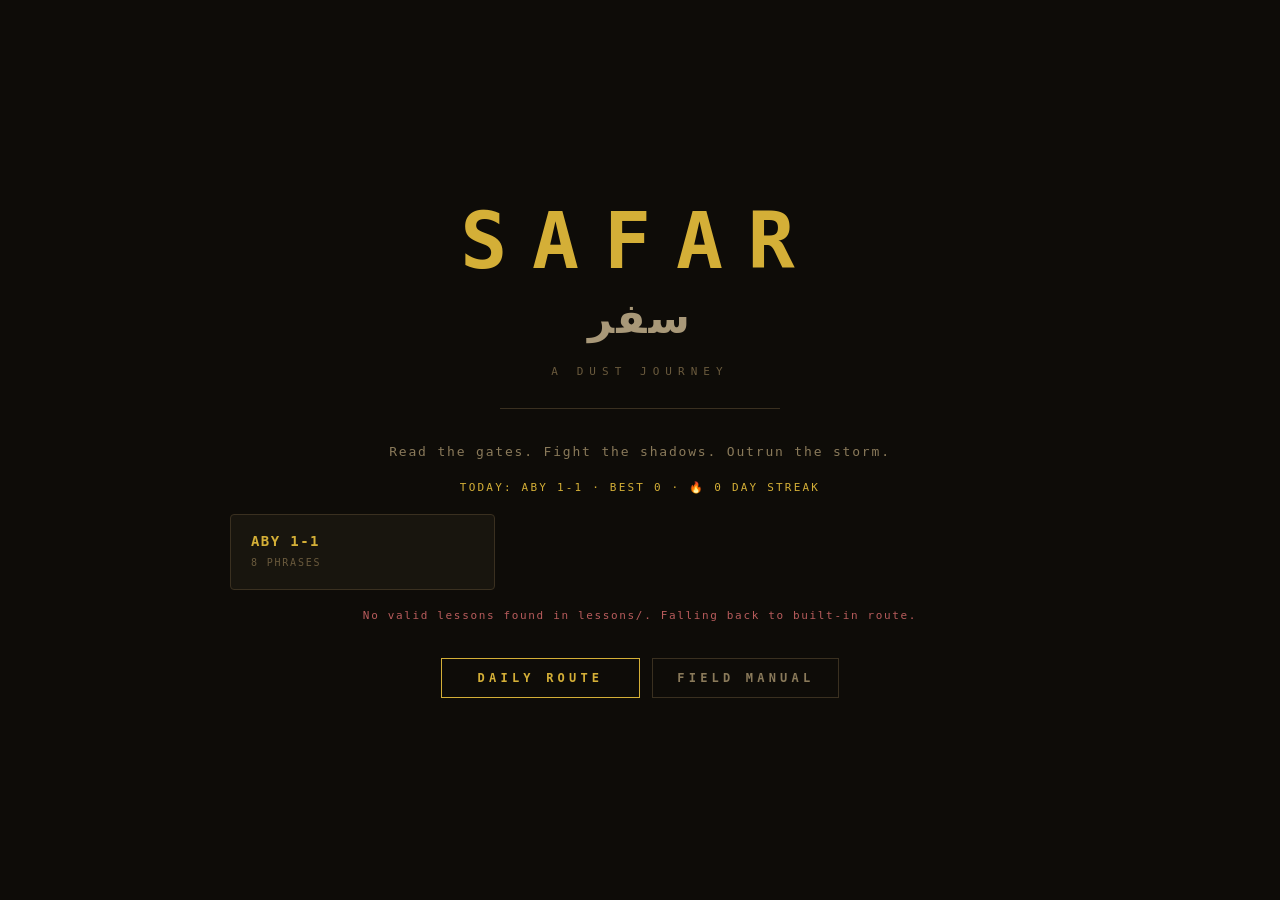
==== commit 1ed7a577: "2026-10-03 22:44:26 george-Lenovo-E50-80" ====
--- a/demo.html
+++ b/demo.html
@@ -1,7 +1,7 @@
-<!DOCTYPE html>
 <html lang="en">
 <head>
 <meta charset="UTF-8">
+<meta name="viewport" content="width=device-width, initial-scale=1, maximum-scale=1, user-scalable=no, viewport-fit=cover">
 <title>SAFAR · سفر</title>
 <style>
   * { margin: 0; padding: 0; box-sizing: border-box; }
@@ -12,6 +12,9 @@
     font-family: 'Inter', system-ui, sans-serif;
     overflow: hidden;
     user-select: none;
+    touch-action: none;
+    overscroll-behavior: none;
+    -webkit-tap-highlight-color: transparent;
   }
   #wrap { position: relative; width: 100vw; height: 100vh; overflow: hidden; }
   #game { display: block; width: 100%; height: 100%; }
@@ -151,17 +154,6 @@
   }
   .mode-row button.active { border-color: #d4af37; color: #d4af37; background: rgba(212,175,55,0.06); }
 
-  .paste-area { max-width: 640px; width: 100%; display: flex; flex-direction: column; gap: 10px; }
-  .paste-area input, .paste-area textarea {
-    background: #18150e; border: 1px solid #3a3020; border-radius: 4px; padding: 12px 14px;
-    color: #e8dfc8; font-family: 'JetBrains Mono', monospace; font-size: 13px; outline: none; line-height: 1.7;
-    user-select: text;
-  }
-  .paste-area textarea { min-height: 200px; resize: vertical; }
-  .paste-area input:focus, .paste-area textarea:focus { border-color: #a89878; }
-  .paste-hint { font-family: 'JetBrains Mono', monospace; font-size: 10px; color: #6a5a3d; letter-spacing: 0.12em; text-align: left; }
-  .paste-hint code { color: #d4af37; background: rgba(212,175,55,0.06); padding: 1px 5px; border-radius: 2px; }
-
   .stats-grid { display: grid; grid-template-columns: auto auto; gap: 8px 40px; font-family: 'JetBrains Mono', monospace; font-size: 14px; margin-top: 4px; }
   .stats-grid .k { color: #6a5a3d; text-align: right; letter-spacing: 0.2em; text-transform: uppercase; font-size: 10px; padding-top: 3px; }
   .stats-grid .v { color: #d4af37; font-weight: 700; text-align: left; }
@@ -187,10 +179,107 @@
   .demo-label { font-family: 'JetBrains Mono', monospace; font-size: 10px; letter-spacing: 0.35em; color: #6a5a3d; text-transform: uppercase; }
   #demoCanvas { width: 100%; height: 240px; display: block; background: #0a0806; border-radius: 2px; }
   .manual-sections { display: flex; flex-direction: column; gap: 20px; }
+
+  .loading {
+    font-family: 'JetBrains Mono', monospace; font-size: 12px;
+    letter-spacing: 0.4em; color: #6a5a3d; text-transform: uppercase;
+  }
+  .loading .dot { animation: blink 1.2s infinite; }
+  .loading .dot:nth-child(2) { animation-delay: 0.2s; }
+  .loading .dot:nth-child(3) { animation-delay: 0.4s; }
+  @keyframes blink { 0%, 60%, 100% { opacity: 0.2; } 30% { opacity: 1; } }
+  .err-note { font-family: 'JetBrains Mono', monospace; font-size: 11px; color: #b85c5c; letter-spacing: 0.15em; line-height: 1.8; max-width: 620px; }
+
+  /* ---------- TOUCH CONTROLS ---------- */
+  .touch-controls { display: none; }
+  body.touch .touch-controls {
+    display: block;
+    position: absolute; inset: 0;
+    z-index: 20;
+    pointer-events: none;
+  }
+  .joystick-zone {
+    position: absolute;
+    left: 0; bottom: 0;
+    width: 46%; height: 55%;
+    pointer-events: auto;
+  }
+  .joystick-base {
+    position: absolute;
+    left: 90px; bottom: 90px;
+    width: 130px; height: 130px;
+    border-radius: 50%;
+    border: 2px solid rgba(201,184,138,0.35);
+    background: radial-gradient(circle, rgba(201,184,138,0.10), rgba(14,12,8,0.35));
+    touch-action: none;
+  }
+  .joystick-knob {
+    position: absolute;
+    left: 50%; top: 50%;
+    width: 54px; height: 54px;
+    margin: -27px 0 0 -27px;
+    border-radius: 50%;
+    background: rgba(212,175,55,0.85);
+    box-shadow: 0 0 18px rgba(212,175,55,0.45);
+    transition: transform 0.04s linear;
+    will-change: transform;
+  }
+  .action-buttons {
+    position: absolute;
+    right: 32px; bottom: 44px;
+    display: flex; flex-direction: column; align-items: flex-end; gap: 14px;
+    pointer-events: auto;
+  }
+  .action-btn {
+    width: 84px; height: 84px;
+    border-radius: 50%;
+    border: 2px solid rgba(201,184,138,0.45);
+    background: rgba(14,12,8,0.55);
+    color: #c9b88a;
+    font-family: 'JetBrains Mono', monospace;
+    font-size: 11px; letter-spacing: 0.15em;
+    display: flex; align-items: center; justify-content: center;
+    text-transform: uppercase;
+    user-select: none;
+    touch-action: none;
+    transition: background 0.08s, border-color 0.08s;
+  }
+  .action-btn:active { background: rgba(212,175,55,0.25); border-color: #d4af37; color: #e8dfc8; }
+  .action-btn.dash { border-color: rgba(212,175,55,0.7); color: #d4af37; }
+
+  /* shrink the HUD on small screens */
+  @media (max-width: 820px) {
+    .hud-top { height: 66px; padding: 8px 14px; grid-template-columns: auto 1fr auto; }
+    .compass-strip { width: 110px; }
+    .objective .text { font-size: 18px; }
+    .objective .text.arabic { font-size: 20px; }
+    .room-info .val { font-size: 15px; }
+    .room-info .score { font-size: 10px; }
+    .hud-bottom { bottom: 12px; padding: 0 14px; }
+    .stamina-wrap { width: 130px; }
+    .status { font-size: 9px; letter-spacing: 0.2em; }
+    .status .sub { font-size: 8px; }
+    .boss-bar { width: 80%; top: 74px; }
+  }
+
+  /* encourage landscape on phones */
+  .rotate-prompt {
+    position: fixed; inset: 0; z-index: 100;
+    display: none; align-items: center; justify-content: center;
+    background: #0e0c08; color: #c9b88a;
+    font-family: 'JetBrains Mono', monospace;
+    font-size: 14px; letter-spacing: 0.35em; text-transform: uppercase;
+    text-align: center; padding: 40px;
+  }
+  @media (orientation: portrait) and (max-width: 900px) {
+    body.touch .rotate-prompt { display: flex; }
+  }
 </style>
 </head>
 <body>
 <div id="wrap">
+  <div class="rotate-prompt">↻ Rotate your device</div>
+
   <canvas id="game"></canvas>
 
   <div class="hud">
@@ -252,10 +341,13 @@
     <div class="info">Read the gates. Fight the shadows. Outrun the storm.</div>
     <div class="daily-line" id="dailyLine"></div>
     <div class="lesson-grid" id="lessonGrid"></div>
+    <div class="loading" id="loadingLine" style="display:none;">
+      Loading routes<span class="dot">.</span><span class="dot">.</span><span class="dot">.</span>
+    </div>
+    <div class="err-note" id="errNote" style="display:none;"></div>
     <div class="btn-row" style="margin-top:16px;">
       <button class="btn gold" id="dailyBtn">Daily Route</button>
       <button class="btn ghost" id="openManualBtn">Field Manual</button>
-      <button class="btn ghost" id="openPasteBtn">+ New Route</button>
     </div>
   </div>
 
@@ -271,11 +363,13 @@
           <div class="manual-item"><span class="key">WASD / ↑←↓→</span><span class="desc">Walk in any direction.</span></div>
           <div class="manual-item"><span class="key">SHIFT</span><span class="desc">Hold to <b>sprint</b>. Drains stamina.</span></div>
           <div class="manual-item"><span class="key">SPACE</span><span class="desc">Tap to <b>dash</b>. Costs 34 stamina.</span></div>
+          <div class="manual-item"><span class="key">TOUCH</span><span class="desc">Left thumb <b>joystick</b>. Push far to sprint.</span></div>
         </div>
         <div class="manual-col">
           <h3>Combat</h3>
           <div class="manual-item"><span class="key">J / LMB</span><span class="desc"><b>Staff swing</b> — short arc in front.</span></div>
           <div class="manual-item"><span class="key">K / RMB</span><span class="desc"><b>Light burst</b> — radial wave. Costs 40 stamina.</span></div>
+          <div class="manual-item"><span class="key">TOUCH</span><span class="desc">Right thumb buttons: <b>DASH · STAFF · BURST</b>.</span></div>
         </div>
         <div class="manual-col">
           <h3>The Room</h3>
@@ -298,25 +392,6 @@
     </div>
   </div>
 
-  <!-- PASTE -->
-  <div class="screen" id="pasteScreen">
-    <div class="title-main" style="font-size:36px;">NEW ROUTE</div>
-    <div class="title-sub">Paste lesson phrases</div>
-    <div class="divider"></div>
-    <div class="paste-area">
-      <input id="lessonNameInput" placeholder="Route name (e.g. ABY 1-1)" />
-      <textarea id="lessonPasteArea" placeholder="arabic | english
-كَيْفَ حَالُكَ | How are you
-أَنَا بِخَيْرٍ | I am fine
-مَا اسْمُكَ | What is your name?"></textarea>
-          <div class="paste-hint">Format: <code>arabic | english | audio (optional)</code> — one per line. Minimum 5 lines.</div>
-      <div class="btn-row">
-        <button class="btn ghost" id="cancelPasteBtn">Back</button>
-        <button class="btn" id="savePasteBtn">Save Route</button>
-      </div>
-    </div>
-  </div>
-
   <!-- BRIEFING -->
   <div class="screen" id="briefScreen">
     <div class="title-main" style="font-size:48px;" id="briefTitle">ABY 1-1</div>
@@ -379,31 +454,55 @@
       <button class="btn" id="againBtn">Again</button>
     </div>
   </div>
+
+  <!-- TOUCH CONTROLS (only shown on touch devices) -->
+  <div class="touch-controls" id="touchControls">
+    <div class="joystick-zone" id="joyZone">
+      <div class="joystick-base" id="joyBase">
+        <div class="joystick-knob" id="joyKnob"></div>
+      </div>
+    </div>
+    <div class="action-buttons">
+      <div class="action-btn dash"  data-action="dash">DASH</div>
+      <div class="action-btn"       data-action="staff">STAFF</div>
+      <div class="action-btn"       data-action="burst">BURST</div>
+    </div>
+  </div>
 </div>
 
 <script>
 // ============================================================
-//  STORAGE
-// ============================================================
-const LIB_KEY = 'safar_routes_v3';
+//  STORAGE  (stats / misses / daily only — routes come from files)
+// ============================================================
 const STAT_KEY = 'safar_stats_v3';
 const MISS_KEY = 'safar_misses_v1';
 const DAILY_KEY = 'safar_daily_v1';
 
-function loadRoutes() {
-  try {
-    const raw = localStorage.getItem(LIB_KEY);
-    if (!raw) return defaults();
-    return JSON.parse(raw);
-  } catch (_) { return defaults(); }
-}
-function saveRoutes(r) { localStorage.setItem(LIB_KEY, JSON.stringify(r)); }
 function loadStats() { try { return JSON.parse(localStorage.getItem(STAT_KEY) || '{}'); } catch (_) { return {}; } }
 function saveStats(s) { localStorage.setItem(STAT_KEY, JSON.stringify(s)); }
 function loadMisses() { try { return JSON.parse(localStorage.getItem(MISS_KEY) || '{}'); } catch (_) { return {}; } }
 function saveMisses() { try { localStorage.setItem(MISS_KEY, JSON.stringify(G.misses)); } catch (_) {} }
 function loadDaily() { try { return JSON.parse(localStorage.getItem(DAILY_KEY) || '{}'); } catch (_) { return {}; } }
 function saveDaily(d) { try { localStorage.setItem(DAILY_KEY, JSON.stringify(d)); } catch (_) {} }
+
+// ============================================================
+//  LESSONS  (loaded from lessons/ folder)
+// ============================================================
+const LESSONS_DIR = 'lessons/';
+const AUDIO_DIR = 'audio/';
+const USE_TTS_FALLBACK = false;
+
+let LESSONS = {};
+
+function resolveAudioPath(au) {
+  if (!au) return null;
+  const s = String(au).trim();
+  if (!s) return null;
+  if (/^(https?:|data:|blob:)/i.test(s)) return s;
+  if (s.startsWith('/')) return s;
+  if (s.includes('/')) return s;
+  return AUDIO_DIR + s;
+}
 
 function defaults() {
   return {
@@ -420,7 +519,58 @@
   };
 }
 
-// local-date day number (for daily route + streaks)
+async function loadLessons() {
+  const out = {};
+  const errNote = document.getElementById('errNote');
+  let manifestOk = false;
+
+  try {
+    const res = await fetch(LESSONS_DIR + 'manifest.json', { cache: 'no-store' });
+    if (!res.ok) throw new Error('manifest HTTP ' + res.status);
+    const data = await res.json();
+    const entries = Array.isArray(data) ? data : (data.lessons || data.routes || []);
+    manifestOk = true;
+
+    for (const entry of entries) {
+      const file = typeof entry === 'string' ? entry : entry.file;
+      if (!file) continue;
+      const name = (typeof entry === 'object' && entry.name)
+        ? entry.name
+        : file.replace(/\.json$/i, '');
+      try {
+        const r = await fetch(LESSONS_DIR + encodeURI(file), { cache: 'no-store' });
+        if (!r.ok) throw new Error('HTTP ' + r.status);
+        const ld = await r.json();
+        const phrases = Array.isArray(ld) ? ld : (ld.phrases || ld.items || []);
+        const cleaned = phrases
+          .map(p => ({ ar: p.ar || '', en: p.en || '', au: p.au || p.audio || '' }))
+          .filter(p => p.ar && p.en);
+        if (cleaned.length >= 5) out[name] = cleaned;
+        else console.warn('SAFAR: skipping', file, '— need at least 5 valid phrases');
+      } catch (e) {
+        console.warn('SAFAR: could not load lesson file', file, e);
+      }
+    }
+  } catch (e) {
+    console.warn('SAFAR: could not read lessons/manifest.json', e);
+  }
+
+  if (!Object.keys(out).length) {
+    if (manifestOk) {
+      errNote.style.display = 'block';
+      errNote.textContent = 'No valid lessons found in lessons/. Falling back to built-in route.';
+    } else {
+      errNote.style.display = 'block';
+      errNote.textContent = 'Could not read lessons/manifest.json — serve this page over http:// (not file://) and make sure the lessons/ folder exists. Falling back to built-in route.';
+    }
+    return defaults();
+  }
+  return out;
+}
+
+// ============================================================
+//  UTILITIES
+// ============================================================
 function dayNum() {
   const d = new Date();
   return Math.floor((d.getTime() - d.getTimezoneOffset() * 60000) / 86400000);
@@ -476,7 +626,6 @@
 
 const homeScreen = $('homeScreen');
 const manualScreen = $('manualScreen');
-const pasteScreen = $('pasteScreen');
 const briefScreen = $('briefScreen');
 const endScreen = $('endScreen');
 const upgradeScreen = $('upgradeScreen');
@@ -588,10 +737,33 @@
   shieldBreak: () => { tone({ freq: 900, slideTo: 200, dur: 0.22, vol: 0.07, type: 'square' }); noise({ dur: 0.18, vol: 0.04 }); },
 };
 
-const AUDIO_DIR = 'audio/';
+// ------------------------------------------------------------
+//  Phrase audio playback (real files, not TTS)
+// ------------------------------------------------------------
 let curAudio = null;
-
-function fallbackTTS(text) {
+const audioCache = new Map();
+
+function getAudioEl(path) {
+  let a = audioCache.get(path);
+  if (!a) {
+    a = new Audio(path);
+    a.preload = 'auto';
+    a.crossOrigin = 'anonymous';
+    audioCache.set(path, a);
+  }
+  return a;
+}
+
+function preloadLessonAudio(items) {
+  if (!items) return;
+  for (const it of items) {
+    const path = resolveAudioPath(it && it.au);
+    if (!path || audioCache.has(path)) continue;
+    getAudioEl(path);
+  }
+}
+
+function ttsFallback(text) {
   if (!('speechSynthesis' in window)) return;
   try {
     const u = new SpeechSynthesisUtterance(text);
@@ -602,16 +774,28 @@
 
 function speakAr(item) {
   if (!G.voice || !item) return;
-  if (curAudio) { curAudio.pause(); curAudio = null; }
+
+  if (curAudio) {
+    try { curAudio.pause(); curAudio.currentTime = 0; } catch (_) {}
+    curAudio = null;
+  }
   if ('speechSynthesis' in window) speechSynthesis.cancel();
-  if (item.au) {
-    const src = /^(https?:|data:|blob:)/.test(item.au) ? item.au : AUDIO_DIR + encodeURI(item.au);
-    const a = new Audio(src);
-    curAudio = a;
-    a.onerror = () => fallbackTTS(item.ar);
-    a.play().catch(() => fallbackTTS(item.ar));
-  } else {
-    fallbackTTS(item.ar);
+
+  const path = resolveAudioPath(item.au);
+  if (!path) {
+    if (USE_TTS_FALLBACK) ttsFallback(item.ar);
+    return;
+  }
+
+  const a = getAudioEl(path);
+  try { a.currentTime = 0; } catch (_) {}
+  curAudio = a;
+  const p = a.play();
+  if (p && p.catch) {
+    p.catch(err => {
+      console.warn('SAFAR: audio failed for', path, err);
+      if (USE_TTS_FALLBACK) ttsFallback(item.ar);
+    });
   }
 }
 
@@ -620,7 +804,7 @@
 // ============================================================
 const G = {
   running: false, paused: false, pausedMs: 0, pauseStart: 0,
-  routes: loadRoutes(),
+  routes: {},
   stats: loadStats(),
   misses: loadMisses(),
   currentName: '',
@@ -703,12 +887,10 @@
 ];
 const ORB_RESPAWN_MS = 2000;
 
-// Builds any room (0-4 are the campaign, 5+ are endless)
 function makeRoom(i) {
   const lesson = G.currentLesson;
   const rng = G.rng;
 
-  // missed phrases get extra copies so they show up more often (not in daily — it must be fair)
   const weighted = [];
   for (const it of lesson) {
     const copies = G.daily ? 1 : 1 + Math.min(3, G.misses[it.ar] || 0);
@@ -830,7 +1012,6 @@
   for (const config of room.orbConfig) {
     for (let i = 0; i < config.count; i++) spawnOrb(config.type, idx);
   }
-  // some drifters carry a word (decoy = bonus, true = shield)
   let carried = 0;
   const maxCarry = idx === 0 ? 1 : 2;
   for (const o of G.orbs) {
@@ -917,7 +1098,6 @@
   };
 }
 
-// word orbs: decide what word an orb is carrying right now
 function assignOrbWord(o) {
   const tg = G.targetGate;
   if (!o.carry || !tg) { o.wordItem = null; o.wordTrue = false; return; }
@@ -999,7 +1179,6 @@
 const STAFF_COOLDOWN = 400, STAFF_ACTIVE = 200, STAFF_RANGE = 72, STAFF_ARC = Math.PI * 0.72;
 const BURST_COOLDOWN = 3000, BURST_COST = 40, BURST_RADIUS = 170;
 
-// Returns true if the shield soaked a hit
 function absorbHit() {
   if (!G.shield) return false;
   G.shield = false;
@@ -1204,7 +1383,6 @@
     shake(7, 160);
     hitstop(55);
 
-    // word orbs: true word = shield, decoy = bonus
     if (o.wordItem) {
       if (o.wordTrue) {
         G.shield = true;
@@ -1502,7 +1680,6 @@
   G.stormX += G.stormSpeed * G.up.storm * dt;
 }
 
-// heartbeat + red pulse when the storm is breathing down your neck
 function updateTension(dt) {
   const p = G.player;
   if (!p || G.stormSpeed === 0) { G.tension = 0; return; }
@@ -1565,10 +1742,8 @@
   g.wobble = 1;
   G.wrong++;
   G.combo = 0;
-  // remember the phrase you were hunting so it shows up more
   const tgt = G.targetGate && G.targetGate.item;
   if (tgt) { G.misses[tgt.ar] = (G.misses[tgt.ar] || 0) + 1; saveMisses(); }
-  // teach: show what the gate you stepped on actually means
   const meaning = G.mode === 'en-ar' ? g.item.en : g.item.ar;
   spawnFloatText(g.x - 80, g.y - 80, 'THAT WAS: ' + meaning, COL.khakiBr, 2.4, 16);
   S.wrong();
@@ -1842,7 +2017,6 @@
       ctx.restore();
     }
 
-    // word label (neutral styling — you have to actually read it)
     if (o.carry && o.wordItem) {
       const arabic = G.mode === 'en-ar';
       const txt = arabic ? o.wordItem.ar : o.wordItem.en;
@@ -2057,7 +2231,6 @@
   ctx.fillStyle = grd;
   ctx.fillRect(0, 0, w, h);
 
-  // red pulse when the storm is close
   if (G.tension > 0) {
     const pulse = 0.6 + 0.4 * Math.sin(performance.now() / (260 - 160 * G.tension));
     const a = 0.5 * G.tension * pulse;
@@ -2201,7 +2374,7 @@
 //  FLOW
 // ============================================================
 function showScreen(el) {
-  [homeScreen, manualScreen, pasteScreen, briefScreen, endScreen, upgradeScreen, chooseScreen].forEach(s => s.classList.remove('show'));
+  [homeScreen, manualScreen, briefScreen, endScreen, upgradeScreen, chooseScreen].forEach(s => s.classList.remove('show'));
   if (el) el.classList.add('show');
 }
 
@@ -2209,7 +2382,6 @@
   lessonGrid.innerHTML = '';
   const names = Object.keys(G.routes);
 
-  // daily line
   const D = loadDaily();
   const dn = dayNum();
   const streak = (D.lastDay === dn || D.lastDay === dn - 1) ? (D.streak || 0) : 0;
@@ -2220,7 +2392,7 @@
     : '';
 
   if (!names.length) {
-    lessonGrid.innerHTML = '<div style="color:#6a5a3d; font-family:monospace;">No routes yet.</div>';
+    lessonGrid.innerHTML = '<div style="color:#6a5a3d; font-family:monospace;">No routes found in lessons/.</div>';
     return;
   }
   for (const name of names) {
@@ -2241,7 +2413,7 @@
 function openBriefing(name, daily = false) {
   G.daily = daily;
   G.currentName = name;
-  G.currentLesson = G.routes[name];
+  G.currentLesson = G.routes[name] || [];
   briefTitle.textContent = daily ? 'DAILY ROUTE' : name;
   const stat = G.stats[name];
   let sub = (daily ? name + ' · ' : '') + `${G.currentLesson.length} phrases`;
@@ -2252,6 +2424,7 @@
     : '5 rooms. Read fast, fight hard. The boss waits in the dark — and beyond it, the endless road.';
   modeRow.querySelectorAll('button').forEach(b => b.classList.toggle('active', b.dataset.mode === G.mode));
   voiceRow.querySelectorAll('button').forEach(b => b.classList.toggle('active', (b.dataset.voice === '1') === G.voice));
+  preloadLessonAudio(G.currentLesson);
   showScreen(briefScreen);
 }
 
@@ -2270,6 +2443,7 @@
   G.keys = {};
   G.startTime = nowMs();
   G.running = true;
+  preloadLessonAudio(G.currentLesson);
   enterRoom(0);
 }
 
@@ -2456,7 +2630,7 @@
 }
 
 // ============================================================
-//  INPUT  (uses e.code so Shift can never "stick" a movement key)
+//  INPUT
 // ============================================================
 const KEYMAP = {
   KeyW: 'up', ArrowUp: 'up',
@@ -2485,44 +2659,104 @@
   const action = KEYMAP[e.code];
   if (action) G.keys[action] = false;
 });
-// lose focus / tab away = release everything
 window.addEventListener('blur', () => { G.keys = {}; });
 document.addEventListener('visibilitychange', () => { if (document.hidden) G.keys = {}; });
 
 window.addEventListener('mousedown', (e) => {
   if (!G.running || G.paused) return;
+  if (document.body.classList.contains('touch')) return; // touch handles its own
   if (e.button === 0) tryStaff();
   if (e.button === 2) tryBurst();
 });
 window.addEventListener('contextmenu', (e) => { if (G.running) e.preventDefault(); });
 
 // ============================================================
+//  TOUCH CONTROLS
+// ============================================================
+(function setupTouch() {
+  const isTouch = matchMedia('(hover: none) and (pointer: coarse)').matches
+               || 'ontouchstart' in window;
+  if (!isTouch) return;
+  document.body.classList.add('touch');
+
+  const joyBase = $('joyBase');
+  const joyKnob = $('joyKnob');
+  const MAX_R  = 55;
+  const DEAD   = 0.28;
+  const SPRINT = 0.82;
+
+  let joyId = null;
+  let cx = 0, cy = 0;
+
+  function start(e) {
+    const r = joyBase.getBoundingClientRect();
+    cx = r.left + r.width / 2;
+    cy = r.top + r.height / 2;
+    joyId = e.pointerId;
+    try { joyBase.setPointerCapture(e.pointerId); } catch (_) {}
+    move(e);
+  }
+
+  function move(e) {
+    if (e.pointerId !== joyId) return;
+    let dx = e.clientX - cx;
+    let dy = e.clientY - cy;
+    const d = Math.hypot(dx, dy) || 1;
+    const clamped = Math.min(d, MAX_R);
+    dx = dx / d * clamped;
+    dy = dy / d * clamped;
+    joyKnob.style.transform = `translate(${dx}px, ${dy}px)`;
+
+    const nx = dx / MAX_R, ny = dy / MAX_R;
+    const mag = Math.hypot(nx, ny);
+    if (mag < DEAD) {
+      G.keys.up = G.keys.down = G.keys.left = G.keys.right = false;
+      G.keys.sprint = false;
+    } else {
+      G.keys.right  = nx >  0.32;
+      G.keys.left   = nx < -0.32;
+      G.keys.down   = ny >  0.32;
+      G.keys.up     = ny < -0.32;
+      G.keys.sprint = mag > SPRINT;
+    }
+  }
+
+  function end(e) {
+    if (e.pointerId !== joyId) return;
+    joyId = null;
+    joyKnob.style.transform = 'translate(0,0)';
+    G.keys.up = G.keys.down = G.keys.left = G.keys.right = false;
+    G.keys.sprint = false;
+  }
+
+  joyBase.addEventListener('pointerdown', start);
+  joyBase.addEventListener('pointermove', move);
+  joyBase.addEventListener('pointerup', end);
+  joyBase.addEventListener('pointercancel', end);
+
+  document.querySelectorAll('.action-btn').forEach(btn => {
+    btn.addEventListener('pointerdown', e => {
+      e.preventDefault();
+      if (!G.running || G.paused) return;
+      const a = btn.dataset.action;
+      if (a === 'dash')  tryDash();
+      if (a === 'staff') tryStaff();
+      if (a === 'burst') tryBurst();
+    });
+  });
+
+  // Resume the audio context on first tap (iOS requires a gesture)
+  document.body.addEventListener('pointerdown', () => {
+    initAudio();
+    if (ac && ac.state === 'suspended') ac.resume();
+  }, { once: true });
+})();
+
+// ============================================================
 //  UI EVENTS
 // ============================================================
 $('openManualBtn').onclick = () => { showScreen(manualScreen); startDemo(); };
 $('closeManualBtn').onclick = () => { refreshHome(); showScreen(homeScreen); };
-$('openPasteBtn').onclick = () => {
-  $('lessonNameInput').value = ''; $('lessonPasteArea').value = '';
-  showScreen(pasteScreen);
-};
-$('cancelPasteBtn').onclick = () => { refreshHome(); showScreen(homeScreen); };
-$('savePasteBtn').onclick = () => {
-  const name = $('lessonNameInput').value.trim();
-  const raw = $('lessonPasteArea').value.trim();
-  if (!name) { alert('Name the route.'); return; }
-  const lines = raw.split('\n').map(l => l.trim()).filter(Boolean);
-  const route = [];
-  for (const line of lines) {
-    const parts = line.split('|').map(p => p.trim());
-    if (parts.length < 2) continue;
-    route.push({ ar: parts[0], en: parts[1], au: parts[2] || '' });
-  }
-  if (route.length < 5) { alert('Need at least 5 phrases.'); return; }
-  G.routes[name] = route;
-  saveRoutes(G.routes);
-  refreshHome();
-  showScreen(homeScreen);
-};
 $('dailyBtn').onclick = () => {
   const names = Object.keys(G.routes);
   if (!names.length) return;
@@ -2556,16 +2790,24 @@
   voiceRow.querySelectorAll('button').forEach(b => b.classList.remove('active'));
   btn.classList.add('active');
   G.voice = btn.dataset.voice === '1';
+  if (G.voice) preloadLessonAudio(G.currentLesson);
 });
 
 // ============================================================
 //  BOOT
 // ============================================================
 buildCompass();
-refreshHome();
-showScreen(homeScreen);
-G.lastTime = performance.now();
-requestAnimationFrame(frame);
+$('loadingLine').style.display = 'block';
+$('lessonGrid').innerHTML = '';
+
+(async function boot() {
+  G.routes = await loadLessons();
+  $('loadingLine').style.display = 'none';
+  refreshHome();
+  showScreen(homeScreen);
+  G.lastTime = performance.now();
+  requestAnimationFrame(frame);
+})();
 </script>
 </body>
 </html>
